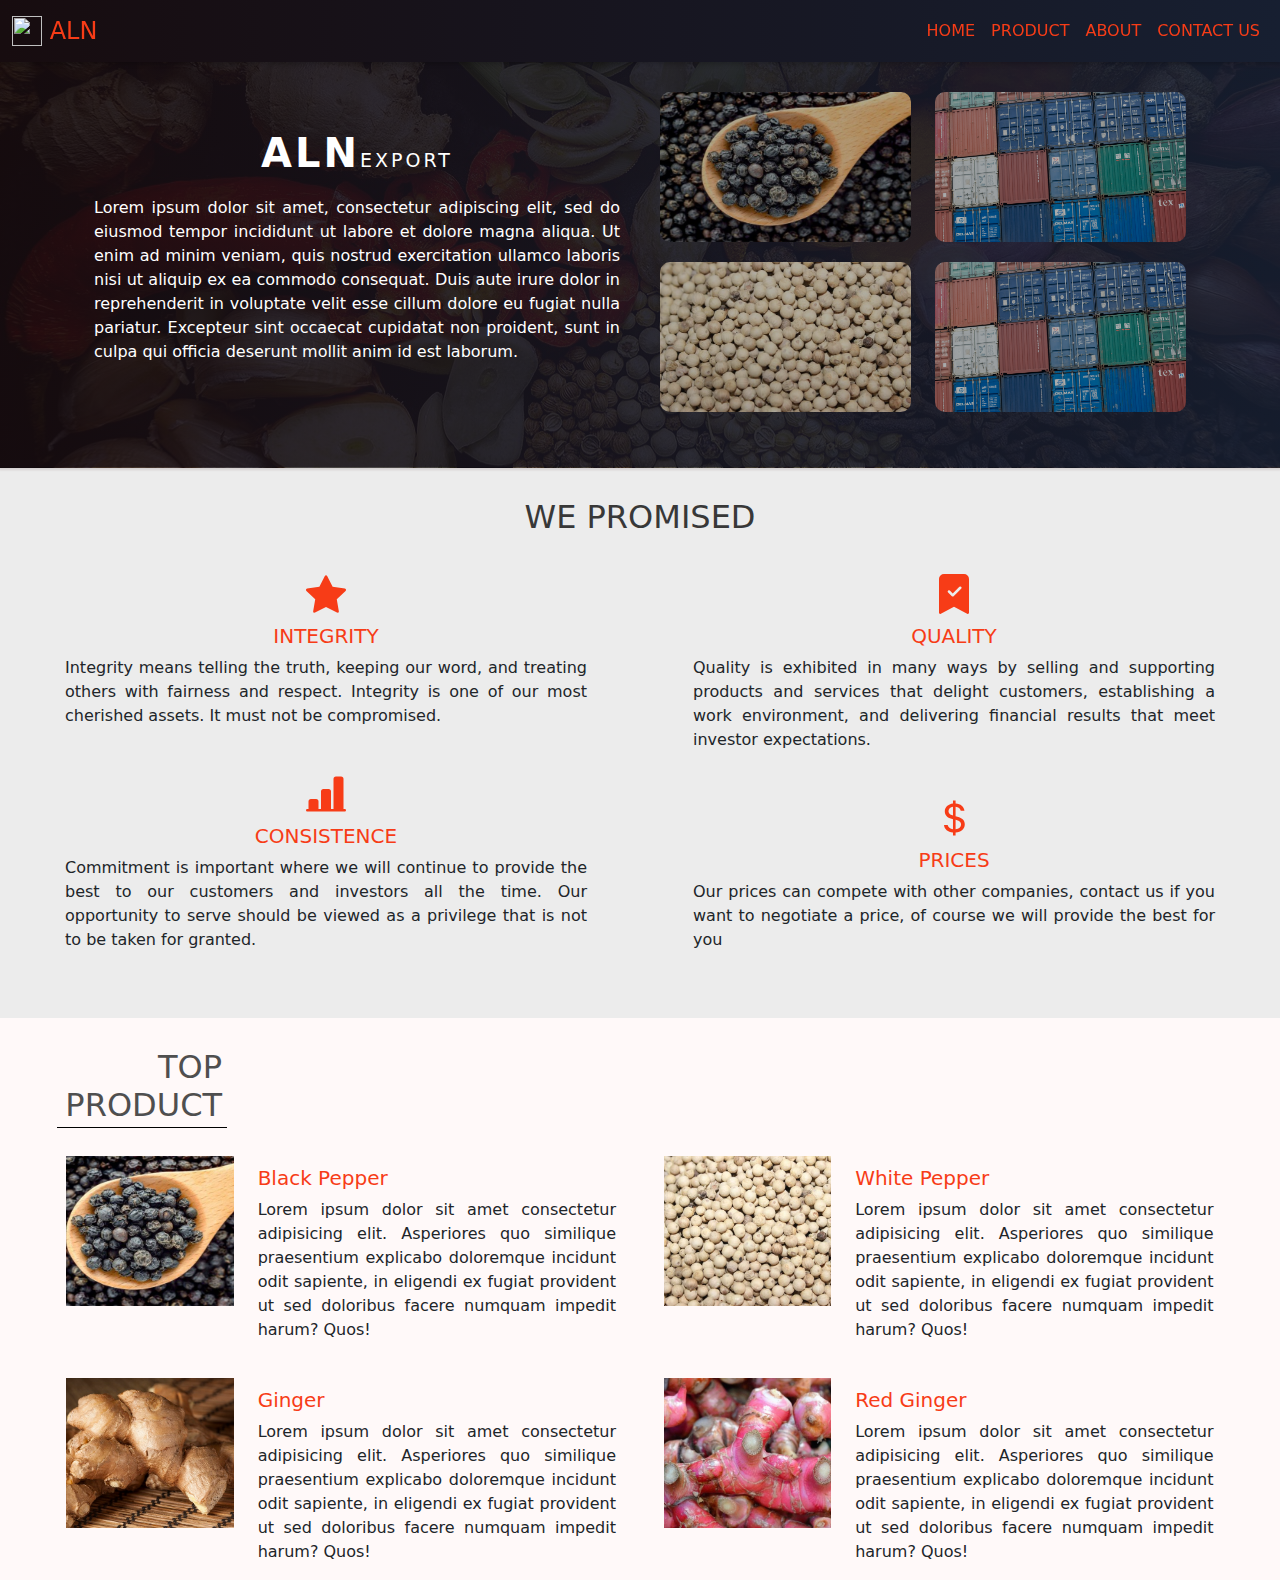
==== pages/contact/index.html @ 8cde6109 "Add files via upload" ====
<!doctype html>
<html lang="en">
  <head>
    <meta charset="utf-8">
    <meta name="viewport" content="width=device-width, initial-scale=1">
    <title>Bootstrap demo</title>
    <link href="../../lib/css/bootstrap.min.css" rel="stylesheet">
    <link rel="stylesheet" href="../../lib/css/custom/style.css">
    <script src="../../lib/js/bootstrap.bundle.min.js"></script>
  </head>
  <body class="bg-global">
    <nav class="navbar navbar-expand-lg fixed-top nav-bg">
        <div class="container-fluid">
        <img src="https://www.transparentpng.com/thumb/google-logo/google-fit-logo-images-free-download-hearted-JqvNhh.png" width="30px" height="30px">
          <a class="navbar-brand nav-icon" href="#">&nbsp;ALN</a>
          <button class="navbar-toggler collapsed d-flex d-lg-none flex-column justify-content-around" type="button" data-bs-toggle="collapse" data-bs-target="#navbarNav" aria-controls="navbarNav" aria-expanded="false" aria-label="Toggle navigation">
            <span class="toggler-icon top-bar"></span>
            <span class="toggler-icon middle-bar"></span>
            <span class="toggler-icon bottom-bar"></span>
          </button>
          <div class="collapse navbar-collapse justify-content-end" id="navbarNav">
            <ul class="navbar-nav">
              <li class="nav-item">
                <a class="nav-link nav-color-text" aria-current="page" href="#">HOME</a>
              </li>
              <li class="nav-item">
                <a class="nav-link nav-color-text" href="#">PRODUCT</a>
              </li>
              <li class="nav-item">
                <a class="nav-link nav-color-text" href="#">ABOUT</a>
              </li>
              <li class="nav-item">
                <a class="nav-link nav-color-text" href="#">CONTACT US</a>
              </li>
            </ul>
          </div>
        </div>
    </nav>
    <div class="content">
        <div class="container first-container-bg textcenter">
            <div class="row g-3 align-items-center row-content">
                <div class="col-md-6">
                    <p class="aln-text-size">ALN<font class="export-text-size">EXPORT</font></p>
                    <div class="horizontal-line"></div>
                    <p class="textjustify margin-text-header">Lorem ipsum dolor sit amet, consectetur adipiscing elit, sed do eiusmod tempor incididunt ut labore et dolore magna aliqua. Ut enim ad minim veniam, quis nostrud exercitation ullamco laboris nisi ut aliquip ex ea commodo consequat. Duis aute irure dolor in reprehenderit in voluptate velit esse cillum dolore eu fugiat nulla pariatur. Excepteur sint occaecat cupidatat non proident, sunt in culpa qui officia deserunt mollit anim id est laborum.</p>
                </div>
                <div class="col-md-6">
                  <div class="container">
                    <div class="row">
                      <div class="col-6">
                        <img class="headerimg border-image" src="../../image/lada-hitam.jpg" alt="">
                        <img class="headerimg border-image" src="../../image/lada-putih.jpg" alt="">
                      </div>
                      <div class="col-6">
                        <img class="headerimg border-image" src="../../image/container.jpg" alt="">
                        <img class="headerimg border-image" src="../../image/container.jpg" alt="">
                      </div>
                    </div>
                  </div>
                  
                </div>      
            </div>
        </div>
    </div>
    <div class="container-fluid px-4 bg-commit bottom-padding-container">
        <div class="row ">
            <div class="col-md-12">
              <div class="container textcenter after-header">
                <div class="row">
                  <h2 class="icon-color-h2">WE PROMISED</h2>
                </div>
              </div>
            </div>
            <div class="col-md-6">
              <div class="container textcenter">
                <div class="row">
                  <div class="card-bg col-md-12">
                    <svg class="card-text-space icon-color" xmlns="http://www.w3.org/2000/svg" width="40" height="40" fill="currentColor" class="bi bi-star-fill" viewBox="0 0 16 16">
                      <path d="M3.612 15.443c-.386.198-.824-.149-.746-.592l.83-4.73L.173 6.765c-.329-.314-.158-.888.283-.95l4.898-.696L7.538.792c.197-.39.73-.39.927 0l2.184 4.327 4.898.696c.441.062.612.636.282.95l-3.522 3.356.83 4.73c.078.443-.36.79-.746.592L8 13.187l-4.389 2.256z"/>
                    </svg>
                    <h5 class="icon-color">INTEGRITY</h5>
                    <p class="textjustify paragraf-text-card">Integrity means telling the truth, keeping our word, and treating others with fairness and respect. Integrity is one of our most cherished assets. It must not be compromised.</p>
                  </div>
                </div>
              </div>
              <div class="container textcenter">
                <div class="row">
                  <div class="card-bg col-md-12">
                    <svg class="card-text-space icon-color" xmlns="http://www.w3.org/2000/svg" width="40" height="40" fill="currentColor" class="bi bi-bar-chart-line-fill" viewBox="0 0 16 16">
                      <path d="M11 2a1 1 0 0 1 1-1h2a1 1 0 0 1 1 1v12h.5a.5.5 0 0 1 0 1H.5a.5.5 0 0 1 0-1H1v-3a1 1 0 0 1 1-1h2a1 1 0 0 1 1 1v3h1V7a1 1 0 0 1 1-1h2a1 1 0 0 1 1 1v7h1V2z"/>
                    </svg>
                    <h5 class="icon-color">CONSISTENCE</h5>
                    <p class="textjustify paragraf-text-card">Commitment is important where we will continue to provide the best to our customers and investors all the time. Our opportunity to serve should be viewed as a privilege that is not to be taken for granted.
                    </p>
                  </div>
                </div>
              </div>
            </div>
            <div class="col-md-6">
              <div class="container textcenter">
                <div class="row">
                  <div class="card-bg col-md-12">
                    <svg class="card-text-space icon-color" xmlns="http://www.w3.org/2000/svg" width="40" height="40" fill="currentColor" class="bi bi-bookmark-check-fill" viewBox="0 0 16 16">
                      <path fill-rule="evenodd" d="M2 15.5V2a2 2 0 0 1 2-2h8a2 2 0 0 1 2 2v13.5a.5.5 0 0 1-.74.439L8 13.069l-5.26 2.87A.5.5 0 0 1 2 15.5zm8.854-9.646a.5.5 0 0 0-.708-.708L7.5 7.793 6.354 6.646a.5.5 0 1 0-.708.708l1.5 1.5a.5.5 0 0 0 .708 0l3-3z"/>
                    </svg>
                    <h5 class="icon-color">QUALITY</h5>
                    <p class="textjustify paragraf-text-card">Quality is exhibited in many ways by selling and supporting products and services that delight customers, establishing a work environment, and delivering financial results that meet investor expectations.</p>
                  </div>
                </div>
              </div>
              <div class="container textcenter">
                <div class="row">
                  <div class="card-bg col-md-12">
                    <svg class="card-text-space icon-color" xmlns="http://www.w3.org/2000/svg" width="40" height="40" fill="currentColor" class="bi bi-currency-dollar" viewBox="0 0 16 16">
                      <path d="M4 10.781c.148 1.667 1.513 2.85 3.591 3.003V15h1.043v-1.216c2.27-.179 3.678-1.438 3.678-3.3 0-1.59-.947-2.51-2.956-3.028l-.722-.187V3.467c1.122.11 1.879.714 2.07 1.616h1.47c-.166-1.6-1.54-2.748-3.54-2.875V1H7.591v1.233c-1.939.23-3.27 1.472-3.27 3.156 0 1.454.966 2.483 2.661 2.917l.61.162v4.031c-1.149-.17-1.94-.8-2.131-1.718H4zm3.391-3.836c-1.043-.263-1.6-.825-1.6-1.616 0-.944.704-1.641 1.8-1.828v3.495l-.2-.05zm1.591 1.872c1.287.323 1.852.859 1.852 1.769 0 1.097-.826 1.828-2.2 1.939V8.73l.348.086z"/>
                    </svg>
                    <h5 class="icon-color">PRICES</h5>
                    <p class="paragraf-text-card textjustify">
                    Our prices can compete with other companies, contact us if you want to negotiate a price, of course we will provide the best for you</p>
                  </div>
                </div>
              </div>
            </div>
        </div>
    </div>
    <div class="container-fluid px-4 after-top">
      <div class="row margin-after bg-global">
        <div class="container">
          <div class="row  d-flex">
            <div class="col-md-2 align-self-left">
              <span>
                <h2 class="margin-after text-title-right title-text">TOP PRODUCT</h2>
              </span>
            </div>
          </div>
        </div>
        <div class="col-md-6 contentmargintop">
          <div class="container">
            <div class="row">
              <div class="col-md-4">
                <img class="top-product-image" src="../../image/lada-hitam.jpg" alt="">
              </div>
              <div class="col-md-8">
                <h5 class="icon-color text-margin-top">Black Pepper</h5>
                <p class="textjustify">Lorem ipsum dolor sit amet consectetur adipisicing elit. Asperiores quo similique praesentium explicabo doloremque incidunt odit sapiente, in eligendi ex fugiat provident ut sed doloribus facere numquam impedit harum? Quos!</p>
              </div>
            </div>
          </div>
        </div>
        <div class="col-md-6 contentmargintop">
          <div class="container">
            <div class="row">
              <div class="col-md-4">
                <img class="top-product-image" src="../../image/lada-putih.jpg" alt="">
              </div>
              <div class="col-md-8">
                <h5 class="icon-color text-margin-top">White Pepper</h5>
                <p class="textjustify">Lorem ipsum dolor sit amet consectetur adipisicing elit. Asperiores quo similique praesentium explicabo doloremque incidunt odit sapiente, in eligendi ex fugiat provident ut sed doloribus facere numquam impedit harum? Quos!</p>
              </div>
            </div>
          </div>
        </div>
        <div class="col-md-6 contentmargintop">
          <div class="container">
            <div class="row">
              <div class="col-md-4">
                <img class="top-product-image" src="../../image/jahe.jpg" alt="">
              </div>
              <div class="col-md-8">
                <h5 class="icon-color text-margin-top">Ginger</h5>
                <p class="textjustify">Lorem ipsum dolor sit amet consectetur adipisicing elit. Asperiores quo similique praesentium explicabo doloremque incidunt odit sapiente, in eligendi ex fugiat provident ut sed doloribus facere numquam impedit harum? Quos!</p>
              </div>
            </div>
          </div>
        </div>
        <div class="col-md-6 contentmargintop">
          <div class="container">
            <div class="row">
              <div class="col-md-4">
                <img class="top-product-image" src="../../image/jahe_merah.jpg" alt="">
              </div>
              <div class="col-md-8">
                <h5 class="icon-color text-margin-top">Red Ginger</h5>
                <p class="textjustify">Lorem ipsum dolor sit amet consectetur adipisicing elit. Asperiores quo similique praesentium explicabo doloremque incidunt odit sapiente, in eligendi ex fugiat provident ut sed doloribus facere numquam impedit harum? Quos!</p>
              </div>
            </div>
          </div>
        </div>
      </div>
    </div>
  </body>
</html>
---- lib/css/custom/style.css ----
* { padding: 0; margin: 0;}
html, body {
    min-height: 100%!important;
    height: 100%;
}

.nav-bg{
    background: linear-gradient(to left, rgba(23, 31, 49, 1), rgba(23, 12, 15, 1));
    box-shadow: 0px 1px 5px 1px rgba(0, 0, 0, 0.226);
    -webkit-box-shadow: 0px 1px 5px 1px rgba(0,0,0,0.226);
    -moz-box-shadow: 0px 1px 5px 1px rgba(0,0,0,0.226);
}
.nav-color-text{
    color: #f73c17!important;
    
    text-decoration: none;
    padding-left: 10px;
    padding-right: 10px;
    font-weight: 500;
}
.nav-color-text:hover{
    color: #f73c17!important;
    text-decoration: none;
}
.nav-color-text:visited{
    color: #f73c17;
    text-decoration: none;
}
.nav-color-text:active{
    color: #FFDC76!important;
    text-decoration: none;
}

.nav-icon{
    right: 0;
    color: #f73c17;
    font-weight: 500;
    font-size: 24px;
}



/*Toggler*/

.navbar-toggler{
    width: 15px;
    height: 15px;
    position: relative;
    transition: .5s ease-in-out;
    left: -10px;
}

.navbar-toggler, .navbar-toggler:focus, .navbar-toggler:active, .navbar-toggler-icon:focus{
    outline: none;
    box-shadow: none;
    border: 0;
}

.navbar-toggler span {
    margin: 0;
    padding: 0;
}

.toggler-icon {
    display: block;
    position: absolute;
    height: 2px;
    width: 100%;
    background-image: linear-gradient(to top, #505285 0%, #585e92 12%, #65689f 25%, #7474b0 37%, #7e7ebb 50%, #8389c7 62%, #9795d4 75%, #a2a1dc 87%, #b5aee4 100%);    opacity: 1;
    left: 0;
    transform: rotate(0deg);
    transition: .25s ease-in-out;
}

.middle-bar {
    margin-top: 0px;
}

/*nav click*/

.navbar-toggler .top-bar{
    margin-top: 0px;
    transform: rotate(135deg);
}
.navbar-toggler .middle-bar{
    opacity: 0;
    filter: alpha(opacity=0);
}

.navbar-toggler .bottom-bar{
    margin-top: 0px;
    transform: rotate(-135deg);
}

/*navbar collapse*/

.navbar-toggler.collapsed .top-bar{
    margin-top: -15px;
    transform: rotate(0deg);
}

.navbar-toggler.navbar-toggler.collapsed .middle-bar{
    opacity: 1;
    filter: alpha(opacity=100);
}

.navbar-toggler.collapsed .bottom-bar {
    margin-top: 15px;
    transform: rotate(0deg);
}
/*end toggler*/


.bg-global{
    background-color: #FFF9F9;
}
.textjustify{
    text-align: justify;
}
.textcenter{
    text-align: center;
}
.text-title-right{
    text-align: right;
    padding-right: 5px;
    padding-bottom: 20px;
}
.content{
    background-image:
    linear-gradient(to left, rgba(23, 31, 49, 0.9), rgba(23, 12, 15, 0.9)), 
    url('../../../image/header_background.jpg');
    background-repeat:no-repeat;
    background-size:cover;
    background-position:center;
    width: 100%;
    box-shadow: 0px 1px 2px 1px #4a2c2c23;
    -webkit-box-shadow: 0px 1px 2px 1px #4a2c2c23;
    -moz-box-shadow: 0px 1px 2px 1px #4a2c2c23;
    display: inline-block;
}
.row-content{
    margin-top: 5%;
    margin-bottom: 5%;
    color:#fff;
    font-weight:500;
}
.headerimg{
    width: 75%;
    height: auto;
    margin-top: 20px;
}
.margin-text-header{
    margin-left: 12px;
    margin-right: 12px;
}
.export-text-size{
    font-size: 19px;
    font-weight:500!important;
}
.aln-text-size{
    font-size: 40px;
    font-weight: bold;
    letter-spacing: 3px;
    text-align: center;
    margin-top: 20px;
    color: #fff;
}
.horizontal-line{
    height: 2px;
    background: rgba(118, 79, 81, 0.281)
    opacity: 1;
    margin-top: -15px;
    margin-bottom: 10px;
}
.border-image{
    width: 100%;
    height: 150px;
    object-fit: cover;
    border-radius: 10px;
    filter: brightness(70%);
}

h1, h2, h3, h4, h5, h6{
    color: #4f4f4f;
}

.bg-commit{
    background-color: #ececec;
}
.card-bg{
    margin-top: 15px;
    background: 
    /*linear-gradient(to left, rgba(230, 233, 240, 1), rgba(238, 241, 245, 1));
    box-shadow: 0px 1px 2px 1px rgba(0, 0, 0, 0.151);
    border-radius: 10px; */
    color:#4f4f4f;

}

.card-text-space{
    color: #4f4f4f;
    margin-top: 15px;
    margin-bottom: 10px;
}

.paragraf-text-card{
    margin-left: 5%;
    margin-right: 5%;
}

.icon-color-h2{
    color: #383838;
}
.icon-color{
    color: #f73c17;
}

.after-header{
    margin-top: 30px;
}
.after-top{
    margin-top: 30px;
}
.title-text{
    border-bottom:1px solid black;
    padding-bottom:2px;
    text-align: ;
    /* text-decoration: underline;
    text-decoration-color: #f73c17; */
}
.top-product-image{
    width: 100%;
    height: 150px;
    object-fit: cover;
}
.bottom-padding-container{
    padding-bottom: 50px;
}
.margin-after{
    margin-left: 1.5%;
    margin-right: 1.5%;
}
.text-margin-top{
    margin-top: 10px;
}
.contentmargintop{
    margin-top: 20px;
}
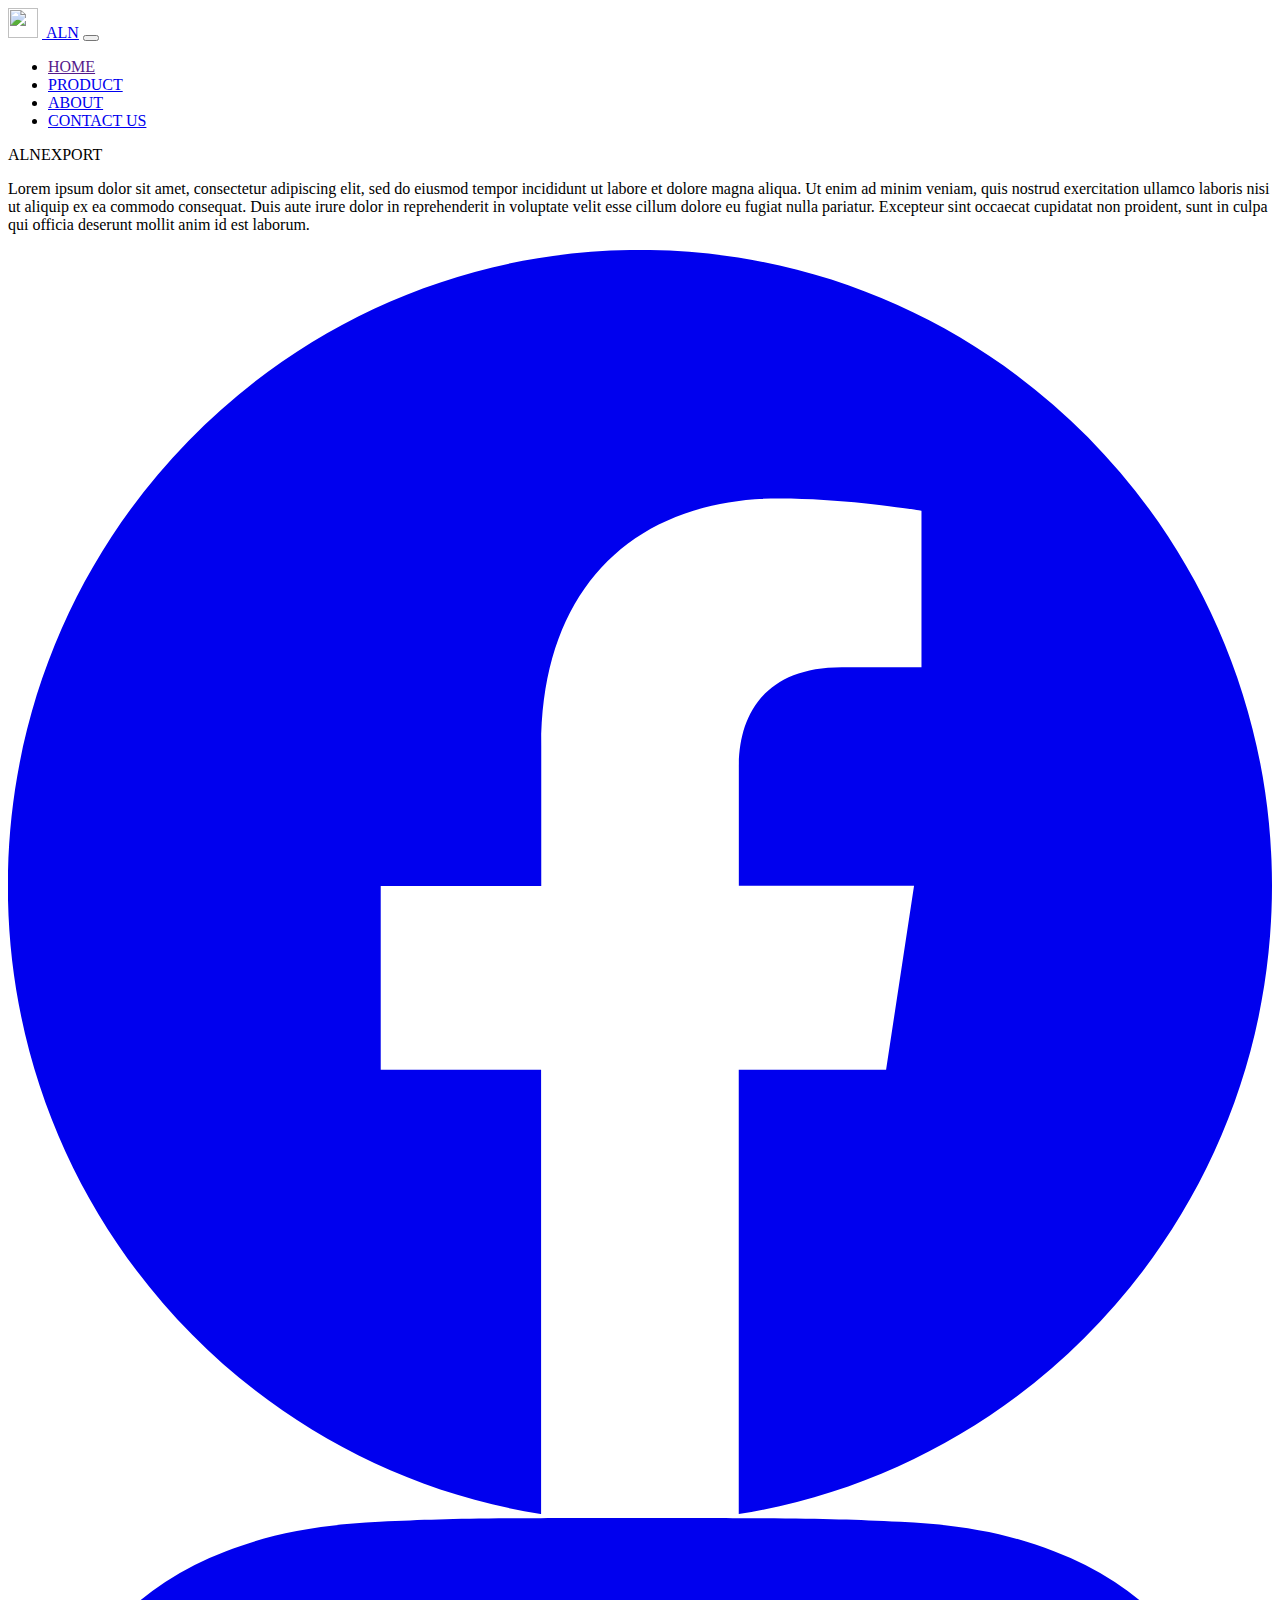
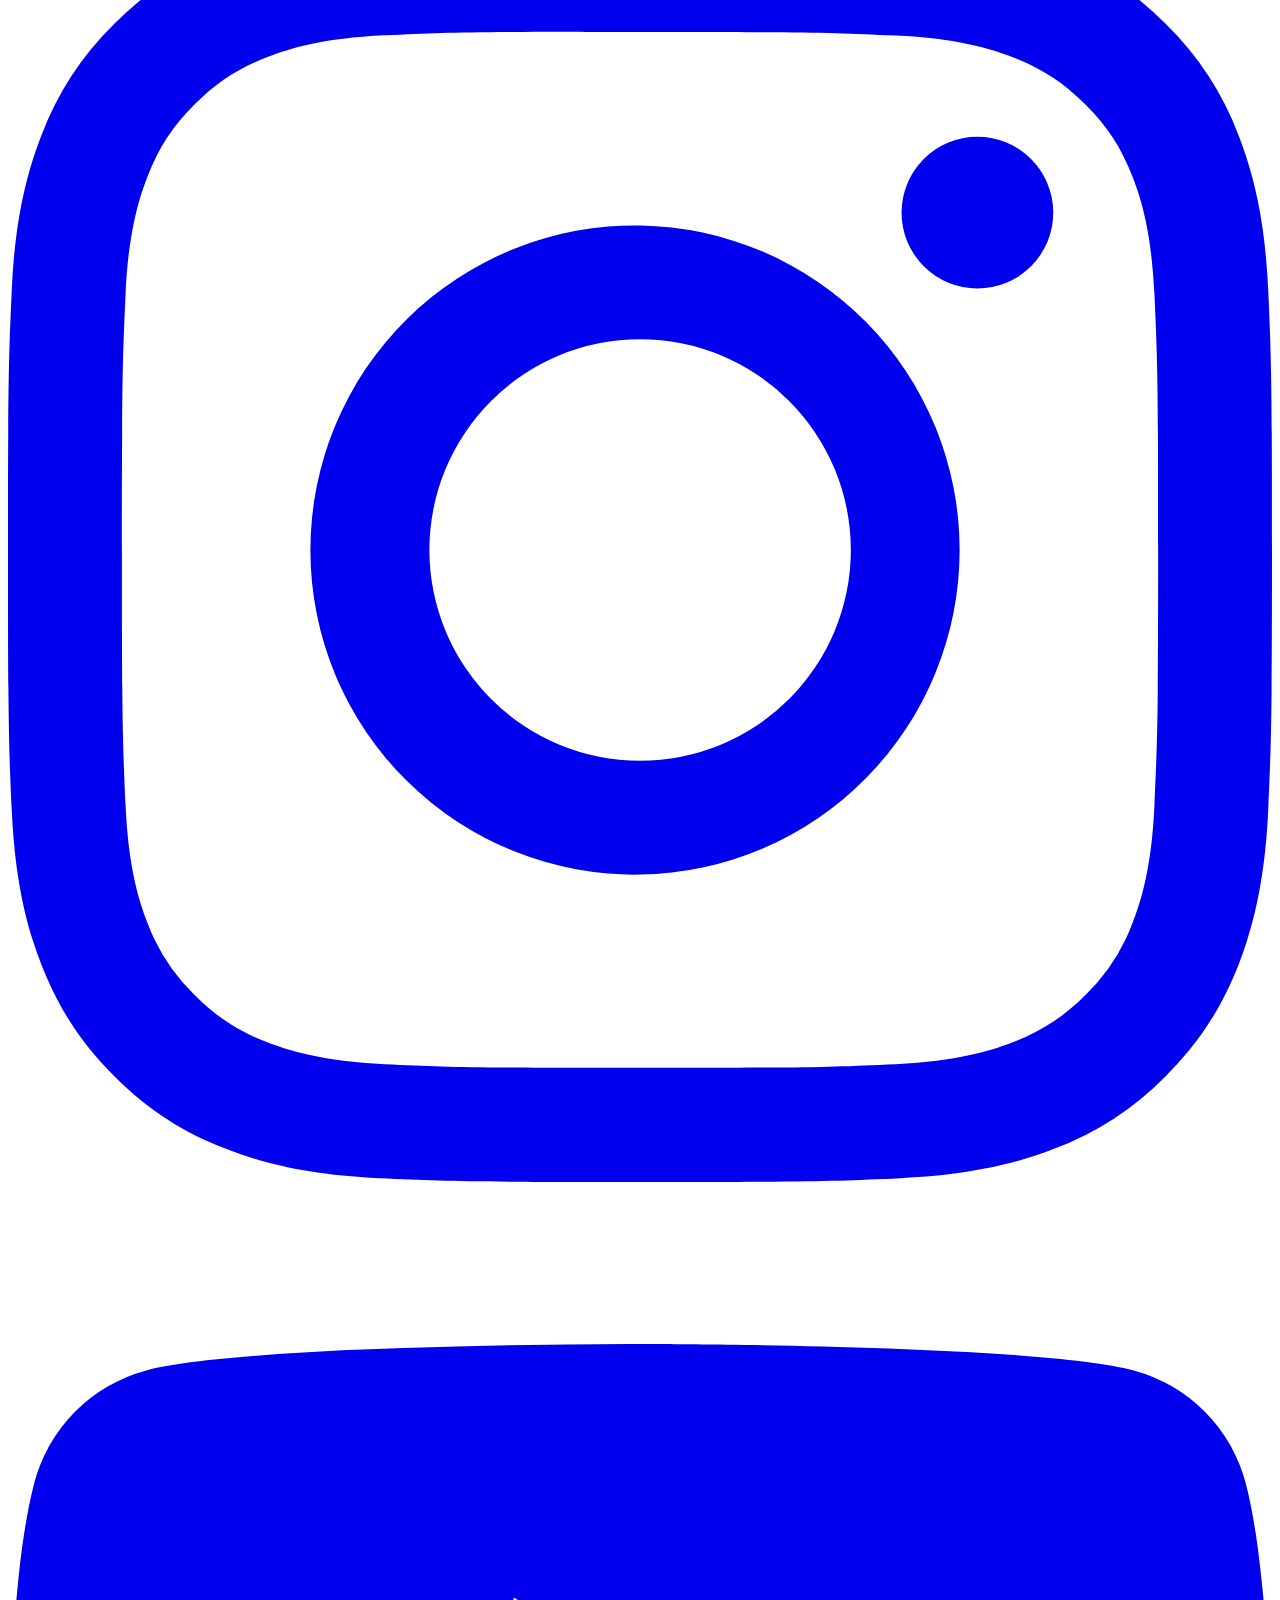
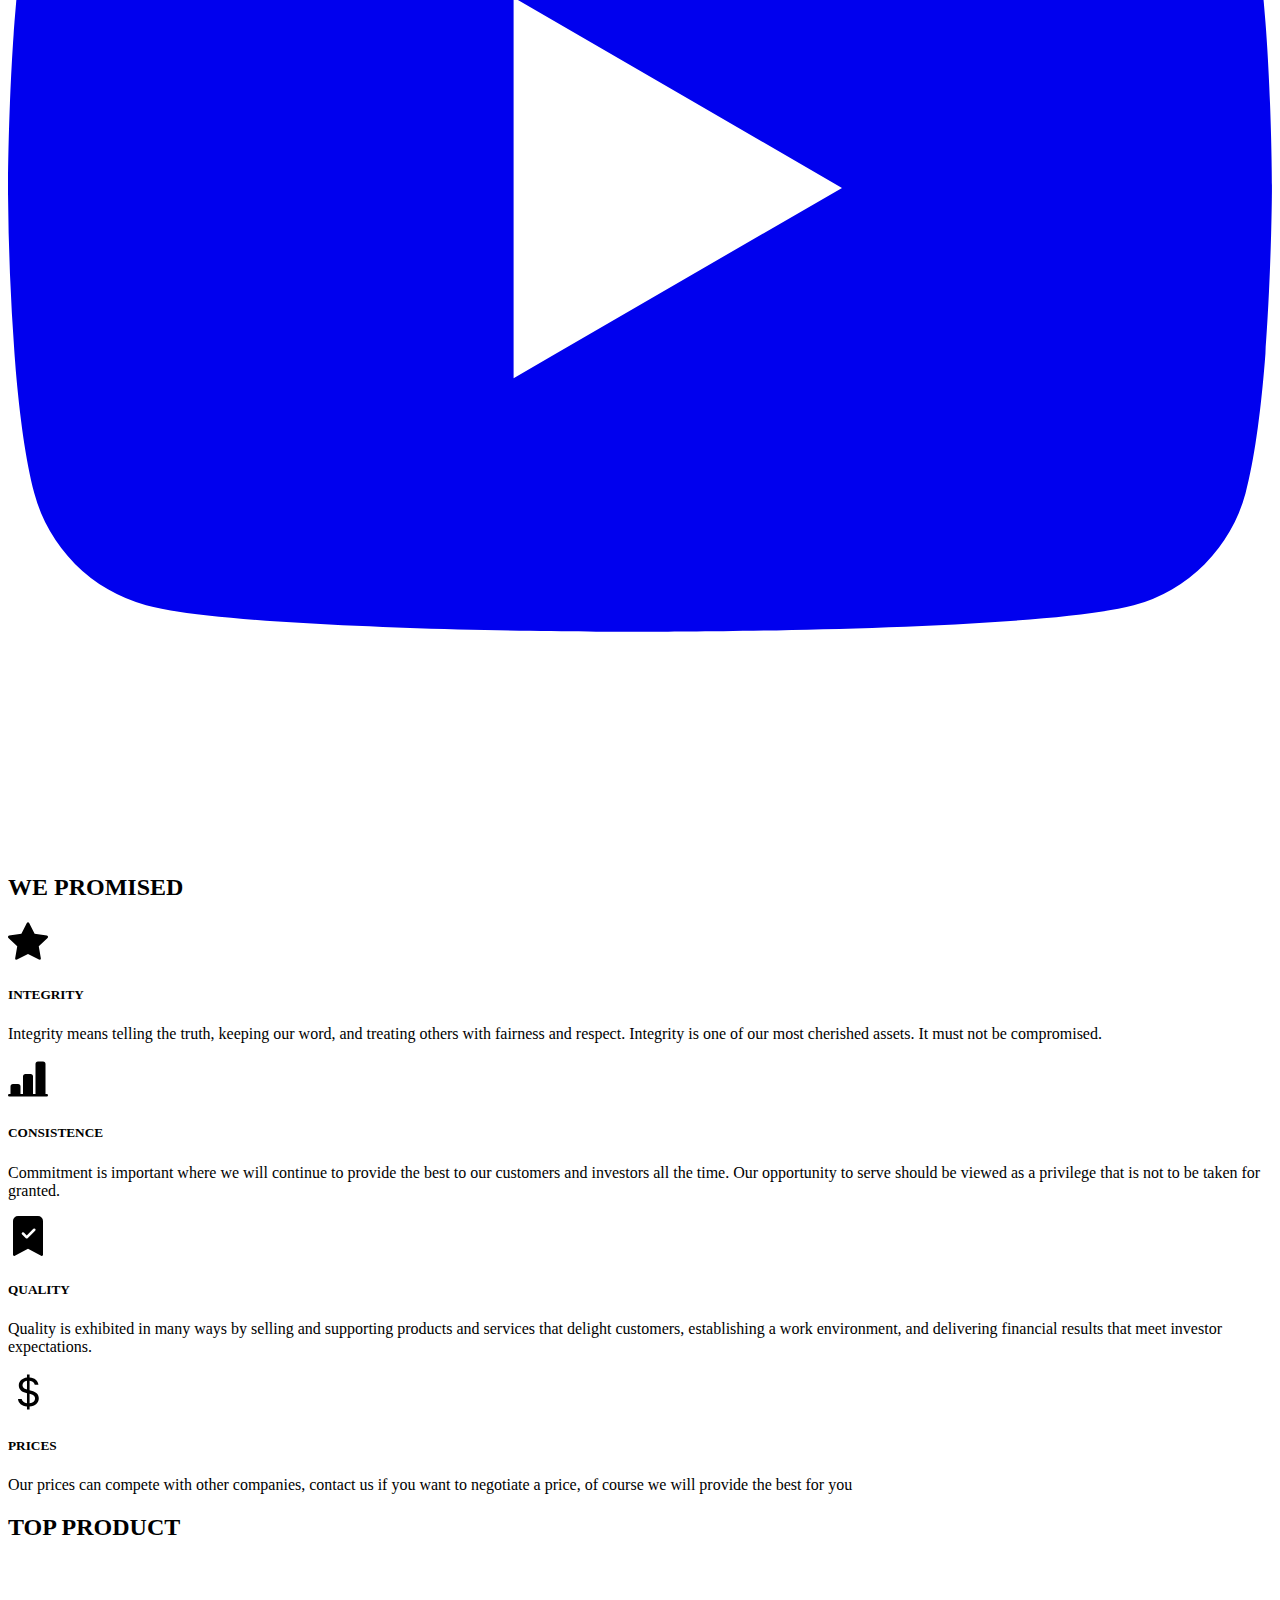
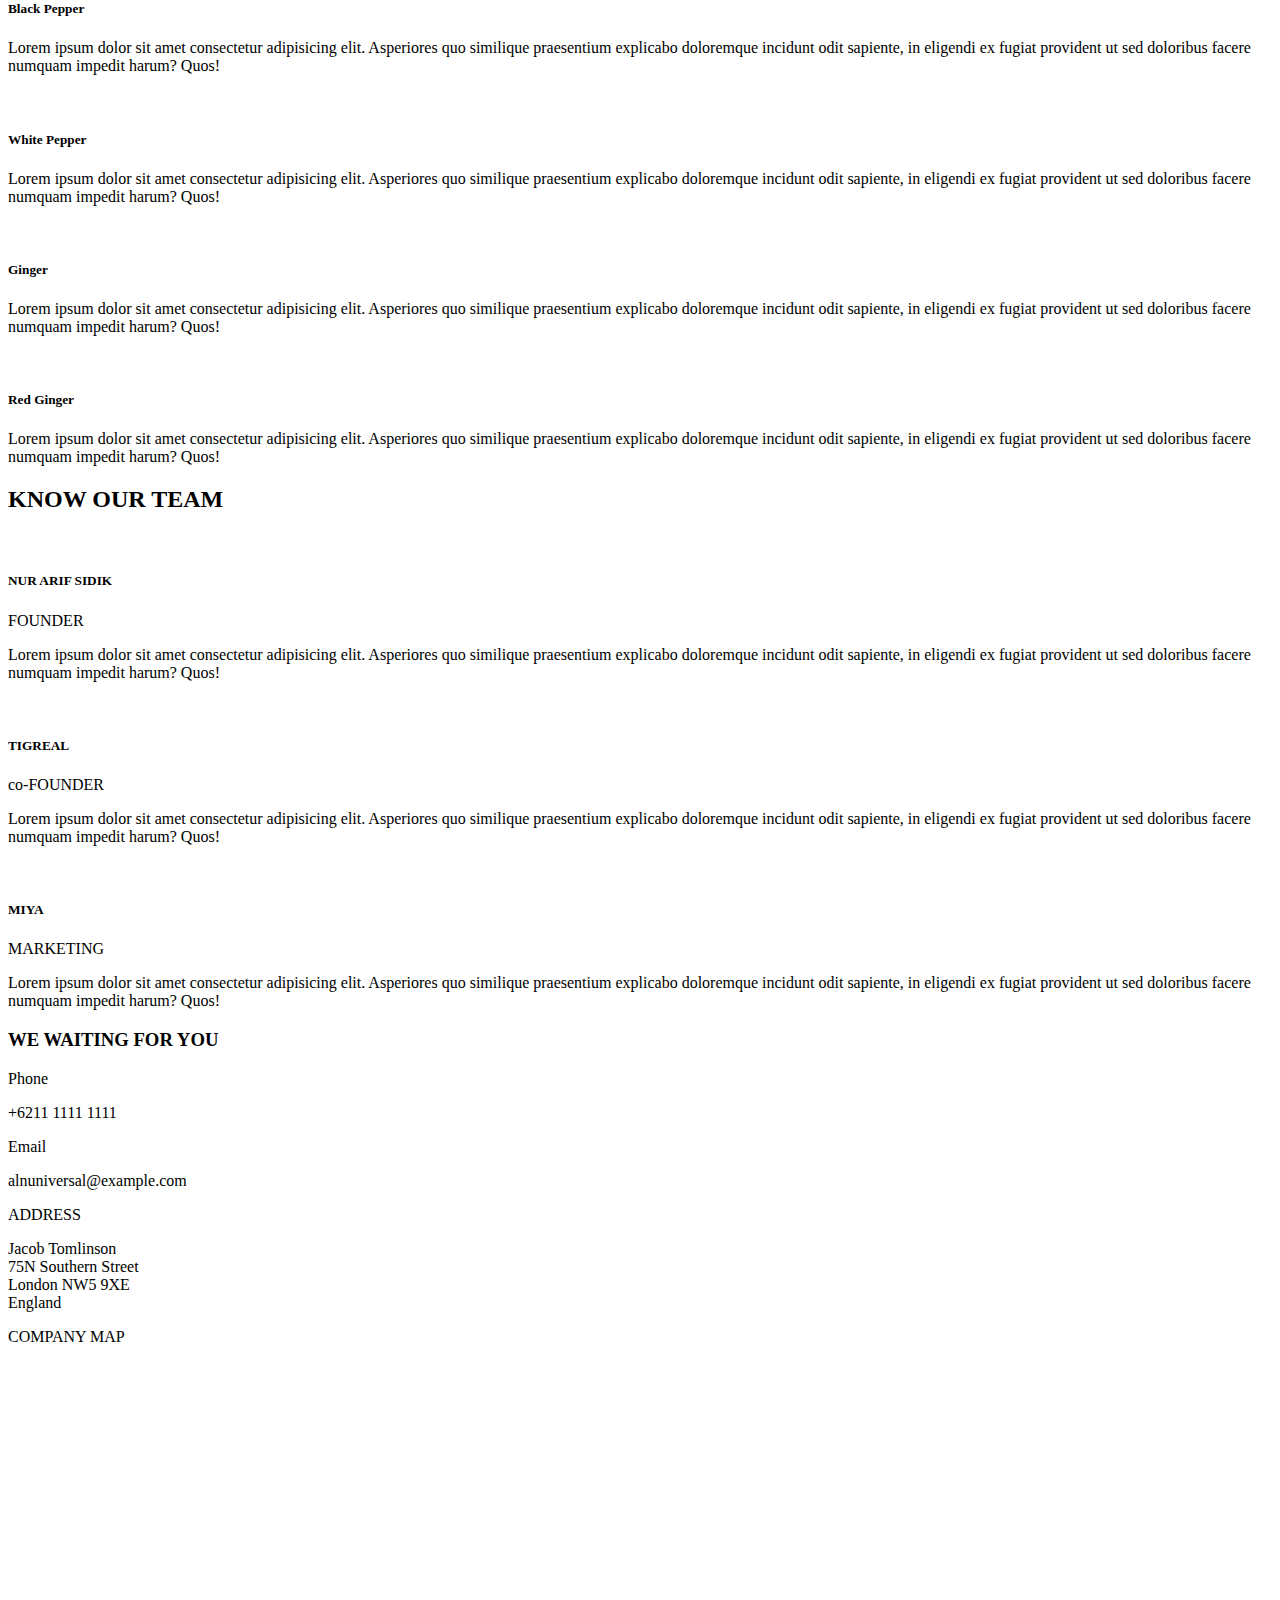
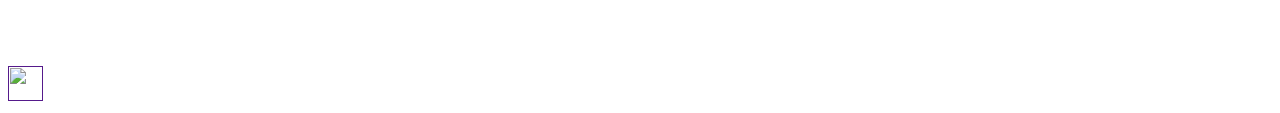
==== commit 986b09d1: "Add files via upload" ====
--- a/pages/contact/index.html
+++ b/pages/contact/index.html
@@ -3,12 +3,13 @@
   <head>
     <meta charset="utf-8">
     <meta name="viewport" content="width=device-width, initial-scale=1">
-    <title>Bootstrap demo</title>
-    <link href="../../lib/css/bootstrap.min.css" rel="stylesheet">
-    <link rel="stylesheet" href="../../lib/css/custom/style.css">
-    <script src="../../lib/js/bootstrap.bundle.min.js"></script>
+    <title>ALN Demo</title>
+    <link href="lib/css/bootstrap.min.css" rel="stylesheet">
+    <link rel="stylesheet" href="lib/css/custom/style.css">
+    <script src="lib/js/bootstrap.bundle.min.js"></script>
   </head>
   <body class="bg-global">
+    <!--navbar-->
     <nav class="navbar navbar-expand-lg fixed-top nav-bg">
         <div class="container-fluid">
         <img src="https://www.transparentpng.com/thumb/google-logo/google-fit-logo-images-free-download-hearted-JqvNhh.png" width="30px" height="30px">
@@ -21,53 +22,78 @@
           <div class="collapse navbar-collapse justify-content-end" id="navbarNav">
             <ul class="navbar-nav">
               <li class="nav-item">
-                <a class="nav-link nav-color-text" aria-current="page" href="#">HOME</a>
+                <a class="nav-link nav-color-text" href="">HOME</a>
               </li>
               <li class="nav-item">
-                <a class="nav-link nav-color-text" href="#">PRODUCT</a>
+                <a class="nav-link nav-color-text" href="pages/product/">PRODUCT</a>
               </li>
               <li class="nav-item">
-                <a class="nav-link nav-color-text" href="#">ABOUT</a>
+                <a class="nav-link nav-color-text" href="pages/about/">ABOUT</a>
               </li>
               <li class="nav-item">
-                <a class="nav-link nav-color-text" href="#">CONTACT US</a>
+                <a class="nav-link nav-color-text" href="pages/contact/">CONTACT US</a>
               </li>
             </ul>
           </div>
         </div>
     </nav>
-    <div class="content">
-        <div class="container first-container-bg textcenter">
-            <div class="row g-3 align-items-center row-content">
-                <div class="col-md-6">
-                    <p class="aln-text-size">ALN<font class="export-text-size">EXPORT</font></p>
-                    <div class="horizontal-line"></div>
-                    <p class="textjustify margin-text-header">Lorem ipsum dolor sit amet, consectetur adipiscing elit, sed do eiusmod tempor incididunt ut labore et dolore magna aliqua. Ut enim ad minim veniam, quis nostrud exercitation ullamco laboris nisi ut aliquip ex ea commodo consequat. Duis aute irure dolor in reprehenderit in voluptate velit esse cillum dolore eu fugiat nulla pariatur. Excepteur sint occaecat cupidatat non proident, sunt in culpa qui officia deserunt mollit anim id est laborum.</p>
-                </div>
-                <div class="col-md-6">
-                  <div class="container">
-                    <div class="row">
-                      <div class="col-6">
-                        <img class="headerimg border-image" src="../../image/lada-hitam.jpg" alt="">
-                        <img class="headerimg border-image" src="../../image/lada-putih.jpg" alt="">
-                      </div>
-                      <div class="col-6">
-                        <img class="headerimg border-image" src="../../image/container.jpg" alt="">
-                        <img class="headerimg border-image" src="../../image/container.jpg" alt="">
+    <!--header-->
+    <div class="content container-fluid h-100">
+        <div class="row h-100 row-content">
+          <div class="d-flex flex-column justify-content-center">
+            <div class="col-md-12">
+              <div class="container">
+                <div class="row">
+                  <div class="col-md-12">
+                    <p class=" aln-text-size">ALN<font class="export-text-size">EXPORT</font></p>
+                    <p class="textjustify margin-text-header">Lorem ipsum dolor sit amet, consectetur adipiscing elit, sed do eiusmod tempor incididunt ut labore et dolore magna aliqua. Ut enim ad minim veniam, quis nostrud exercitation ullamco laboris nisi ut aliquip ex ea commodo consequat. Duis aute irure dolor in reprehenderit in voluptate velit esse cillum dolore eu fugiat nulla pariatur. Excepteur sint occaecat cupidatat non proident, sunt in culpa qui officia deserunt mollit anim id est laborum.</p>      
+                    <div class="container">
+                      <div class="row justify-content-center">
+                        <div class="col-2">
+                          <div class="icon-size-header">
+                            <a class="icon-size-header" href="http://facebook.com">
+                              <svg xmlns="http://www.w3.org/2000/svg" fill="currentColor" class="bi bi-facebook" viewBox="0 0 16 16">
+                                <path d="M16 8.049c0-4.446-3.582-8.05-8-8.05C3.58 0-.002 3.603-.002 8.05c0 4.017 2.926 7.347 6.75 7.951v-5.625h-2.03V8.05H6.75V6.275c0-2.017 1.195-3.131 3.022-3.131.876 0 1.791.157 1.791.157v1.98h-1.009c-.993 0-1.303.621-1.303 1.258v1.51h2.218l-.354 2.326H9.25V16c3.824-.604 6.75-3.934 6.75-7.951z"/>
+                              </svg>
+                            </a>
+                          </div>
+                        </div>
+                        <div class="col-2">
+                          <div class="icon-size-header">
+                            <a class="icon-size-header" href="http://instagram.com">
+                              <svg xmlns="http://www.w3.org/2000/svg" fill="currentColor" class="bi bi-instagram" viewBox="0 0 16 16">
+                                <path d="M8 0C5.829 0 5.556.01 4.703.048 3.85.088 3.269.222 2.76.42a3.917 3.917 0 0 0-1.417.923A3.927 3.927 0 0 0 .42 2.76C.222 3.268.087 3.85.048 4.7.01 5.555 0 5.827 0 8.001c0 2.172.01 2.444.048 3.297.04.852.174 1.433.372 1.942.205.526.478.972.923 1.417.444.445.89.719 1.416.923.51.198 1.09.333 1.942.372C5.555 15.99 5.827 16 8 16s2.444-.01 3.298-.048c.851-.04 1.434-.174 1.943-.372a3.916 3.916 0 0 0 1.416-.923c.445-.445.718-.891.923-1.417.197-.509.332-1.09.372-1.942C15.99 10.445 16 10.173 16 8s-.01-2.445-.048-3.299c-.04-.851-.175-1.433-.372-1.941a3.926 3.926 0 0 0-.923-1.417A3.911 3.911 0 0 0 13.24.42c-.51-.198-1.092-.333-1.943-.372C10.443.01 10.172 0 7.998 0h.003zm-.717 1.442h.718c2.136 0 2.389.007 3.232.046.78.035 1.204.166 1.486.275.373.145.64.319.92.599.28.28.453.546.598.92.11.281.24.705.275 1.485.039.843.047 1.096.047 3.231s-.008 2.389-.047 3.232c-.035.78-.166 1.203-.275 1.485a2.47 2.47 0 0 1-.599.919c-.28.28-.546.453-.92.598-.28.11-.704.24-1.485.276-.843.038-1.096.047-3.232.047s-2.39-.009-3.233-.047c-.78-.036-1.203-.166-1.485-.276a2.478 2.478 0 0 1-.92-.598 2.48 2.48 0 0 1-.6-.92c-.109-.281-.24-.705-.275-1.485-.038-.843-.046-1.096-.046-3.233 0-2.136.008-2.388.046-3.231.036-.78.166-1.204.276-1.486.145-.373.319-.64.599-.92.28-.28.546-.453.92-.598.282-.11.705-.24 1.485-.276.738-.034 1.024-.044 2.515-.045v.002zm4.988 1.328a.96.96 0 1 0 0 1.92.96.96 0 0 0 0-1.92zm-4.27 1.122a4.109 4.109 0 1 0 0 8.217 4.109 4.109 0 0 0 0-8.217zm0 1.441a2.667 2.667 0 1 1 0 5.334 2.667 2.667 0 0 1 0-5.334z"/>
+                              </svg>
+                            </a>
+                          </div>
+                        </div>
+                        <div class="col-2">
+                          <div class="icon-size-header">
+                            <a class="icon-size-header" href="http://youtube.com">
+                              <svg xmlns="http://www.w3.org/2000/svg" fill="currentColor" class="bi bi-youtube" viewBox="0 0 16 16">
+                                <path d="M8.051 1.999h.089c.822.003 4.987.033 6.11.335a2.01 2.01 0 0 1 1.415 1.42c.101.38.172.883.22 1.402l.01.104.022.26.008.104c.065.914.073 1.77.074 1.957v.075c-.001.194-.01 1.108-.082 2.06l-.008.105-.009.104c-.05.572-.124 1.14-.235 1.558a2.007 2.007 0 0 1-1.415 1.42c-1.16.312-5.569.334-6.18.335h-.142c-.309 0-1.587-.006-2.927-.052l-.17-.006-.087-.004-.171-.007-.171-.007c-1.11-.049-2.167-.128-2.654-.26a2.007 2.007 0 0 1-1.415-1.419c-.111-.417-.185-.986-.235-1.558L.09 9.82l-.008-.104A31.4 31.4 0 0 1 0 7.68v-.123c.002-.215.01-.958.064-1.778l.007-.103.003-.052.008-.104.022-.26.01-.104c.048-.519.119-1.023.22-1.402a2.007 2.007 0 0 1 1.415-1.42c.487-.13 1.544-.21 2.654-.26l.17-.007.172-.006.086-.003.171-.007A99.788 99.788 0 0 1 7.858 2h.193zM6.4 5.209v4.818l4.157-2.408L6.4 5.209z"/>
+                              </svg> 
+                            </a>
+                          </div>
+                        </div>
                       </div>
                     </div>
-                  </div>
-                  
-                </div>      
-            </div>
-        </div>
-    </div>
+                  </div>          
+                  </div>
+                </div>
+              </div>
+            </div>
+        </div>
+    </div>
+    <!--Company Commitment-->
     <div class="container-fluid px-4 bg-commit bottom-padding-container">
         <div class="row ">
             <div class="col-md-12">
               <div class="container textcenter after-header">
                 <div class="row">
-                  <h2 class="icon-color-h2">WE PROMISED</h2>
+                  <div class="p-5">
+                    <h2 class="icon-color-h2">WE PROMISED</h2>
+                  </div>
                 </div>
               </div>
             </div>
@@ -123,14 +149,13 @@
             </div>
         </div>
     </div>
+    <!--Product-->
     <div class="container-fluid px-4 after-top">
-      <div class="row margin-after bg-global">
+      <div class="row margin-after">
         <div class="container">
-          <div class="row  d-flex">
-            <div class="col-md-2 align-self-left">
-              <span>
+          <div class="d-flex flex-row-reverse">
+            <div>
                 <h2 class="margin-after text-title-right title-text">TOP PRODUCT</h2>
-              </span>
             </div>
           </div>
         </div>
@@ -138,7 +163,7 @@
           <div class="container">
             <div class="row">
               <div class="col-md-4">
-                <img class="top-product-image" src="../../image/lada-hitam.jpg" alt="">
+                <img class="top-product-image" src="image/lada-hitam.jpg" alt="">
               </div>
               <div class="col-md-8">
                 <h5 class="icon-color text-margin-top">Black Pepper</h5>
@@ -151,7 +176,7 @@
           <div class="container">
             <div class="row">
               <div class="col-md-4">
-                <img class="top-product-image" src="../../image/lada-putih.jpg" alt="">
+                <img class="top-product-image" src="image/lada-putih.jpg" alt="">
               </div>
               <div class="col-md-8">
                 <h5 class="icon-color text-margin-top">White Pepper</h5>
@@ -164,7 +189,7 @@
           <div class="container">
             <div class="row">
               <div class="col-md-4">
-                <img class="top-product-image" src="../../image/jahe.jpg" alt="">
+                <img class="top-product-image" src="image/jahe.jpg" alt="">
               </div>
               <div class="col-md-8">
                 <h5 class="icon-color text-margin-top">Ginger</h5>
@@ -177,7 +202,7 @@
           <div class="container">
             <div class="row">
               <div class="col-md-4">
-                <img class="top-product-image" src="../../image/jahe_merah.jpg" alt="">
+                <img class="top-product-image" src="image/jahe_merah.jpg" alt="">
               </div>
               <div class="col-md-8">
                 <h5 class="icon-color text-margin-top">Red Ginger</h5>
@@ -188,5 +213,95 @@
         </div>
       </div>
     </div>
+    <!--TEAM-->
+    <div class="container-fluid px-4 after-top bottom-padding-container bg-commit">
+      <div class="row margin-after-2">
+        <div class="container">
+          <div class="d-flex flex-row">
+            <div>
+                <h2 class="margin-after text-title-left title-text">KNOW OUR TEAM</h2>
+            </div>
+          </div>
+        </div>
+        <div class="col-md-4 contentmargintop">
+          <div class="container">
+            <div class="row">
+              <div class="col-md-12 d-flex justify-content-center">
+                <img class="circle-border top-product-image" src="image/nur-arif.jpg" alt="">
+              </div>
+                <h5 class="textcenter icon-color text-margin-top font-weight-bold">NUR ARIF SIDIK</h5>
+                <p class="textcenter bold-text sub-text">FOUNDER</p>
+                <p class="textjustify">Lorem ipsum dolor sit amet consectetur adipisicing elit. Asperiores quo similique praesentium explicabo doloremque incidunt odit sapiente, in eligendi ex fugiat provident ut sed doloribus facere numquam impedit harum? Quos!</p>
+            </div>
+          </div>
+        </div>
+        <div class="col-md-4 contentmargintop">
+          <div class="container">
+            <div class="row">
+              <div class="col-md-12 d-flex justify-content-center">
+                <img class="circle-border top-product-image" src="image/nur-arif.jpg" alt="">
+              </div>
+                <h5 class="textcenter icon-color text-margin-top">TIGREAL</h5>
+                <p class="textcenter bold-text sub-text">co-FOUNDER</p>
+                <p class="textjustify">Lorem ipsum dolor sit amet consectetur adipisicing elit. Asperiores quo similique praesentium explicabo doloremque incidunt odit sapiente, in eligendi ex fugiat provident ut sed doloribus facere numquam impedit harum? Quos!</p>
+            </div>
+          </div>
+        </div>
+        <div class="col-md-4 contentmargintop">
+          <div class="container">
+            <div class="row">
+              <div class="col-md-12 d-flex justify-content-center">
+                <img class="circle-border top-product-image" src="image/nur-arif.jpg" alt="">
+              </div>
+                <h5 class="textcenter icon-color text-margin-top">MIYA</h5>
+                <p class="textcenter bold-text sub-text">MARKETING</p>
+                <p class="textjustify">Lorem ipsum dolor sit amet consectetur adipisicing elit. Asperiores quo similique praesentium explicabo doloremque incidunt odit sapiente, in eligendi ex fugiat provident ut sed doloribus facere numquam impedit harum? Quos!</p>
+            </div>
+          </div>
+        </div>
+      </div>
+    </div>
+    <!--FOOTER-->
+    <div class="container-fluid px-4 foot-er">
+      <div class="row margin-after-2 justify-content-center">
+        <div class="container">
+          <div class="d-flex flex-row justify-content-center">
+            <div>
+                <h3 class="margin-after text-title-center title-text foot-er-text-color-wht">WE WAITING FOR YOU</h3>
+            </div>
+          </div>
+        </div>
+        <div class="container foot-margin">
+          <div class="row d-flex justify-content-center foot-text-margin">
+            <div class="col-md-4 space-bottom">
+              <div class="textleft">
+                <div class="bold-text footerlink footer-text-title">Phone</div>
+                <p class="bold-text foot-er-text-color-wht">+6211 1111 1111</p>
+                <div class="bold-text footerlink footer-text-title">Email</div>
+                <p class="bold-text foot-er-text-color-wht">alnuniversal@example.com</p>
+              </div>
+            </div>
+            <div class="col-md-4 space-bottom">
+              <div class="address">
+                <p class="bold-text footerlink d-flex justify-content-end footer-text-title">ADDRESS</p>
+                <div class="d-flex justify-content-end textright">
+                Jacob Tomlinson <br>
+                75N Southern Street <br>
+                London NW5 9XE <br>
+                England <br>
+                </div>
+              </div>
+            </div>
+            <div class="col-md-4">
+              <p class="footerlink bold-text d-flex justify-content-end footer-text-title">COMPANY MAP</p>
+              <iframe src="https://www.google.com/maps/embed?pb=!1m14!1m8!1m3!1d7975.711009224756!2d103.5244!3d-1.7972920000000001!3m2!1i1024!2i768!4f13.1!3m3!1m2!1s0x2e2f81598fa60455%3A0xd178cedd4021b536!2sGedung%20bp%20merawan!5e0!3m2!1sid!2sid!4v1662219434148!5m2!1sid!2sid" height="300" style="border:0; width: 100%;" allowfullscreen="" loading="lazy" referrerpolicy="no-referrer-when-downgrade"></iframe>
+            </div>
+          </div>
+        </div>
+        <a href="" class="btn-whatsapp-pulse btn-whatsapp-pulse-border">
+          <img class="color-invert" src="image/whatsapp.svg" width="35" height="35" alt="" style="fill:aliceblue;">
+        </a>
+      </div>
+    </div>
   </body>
 </html>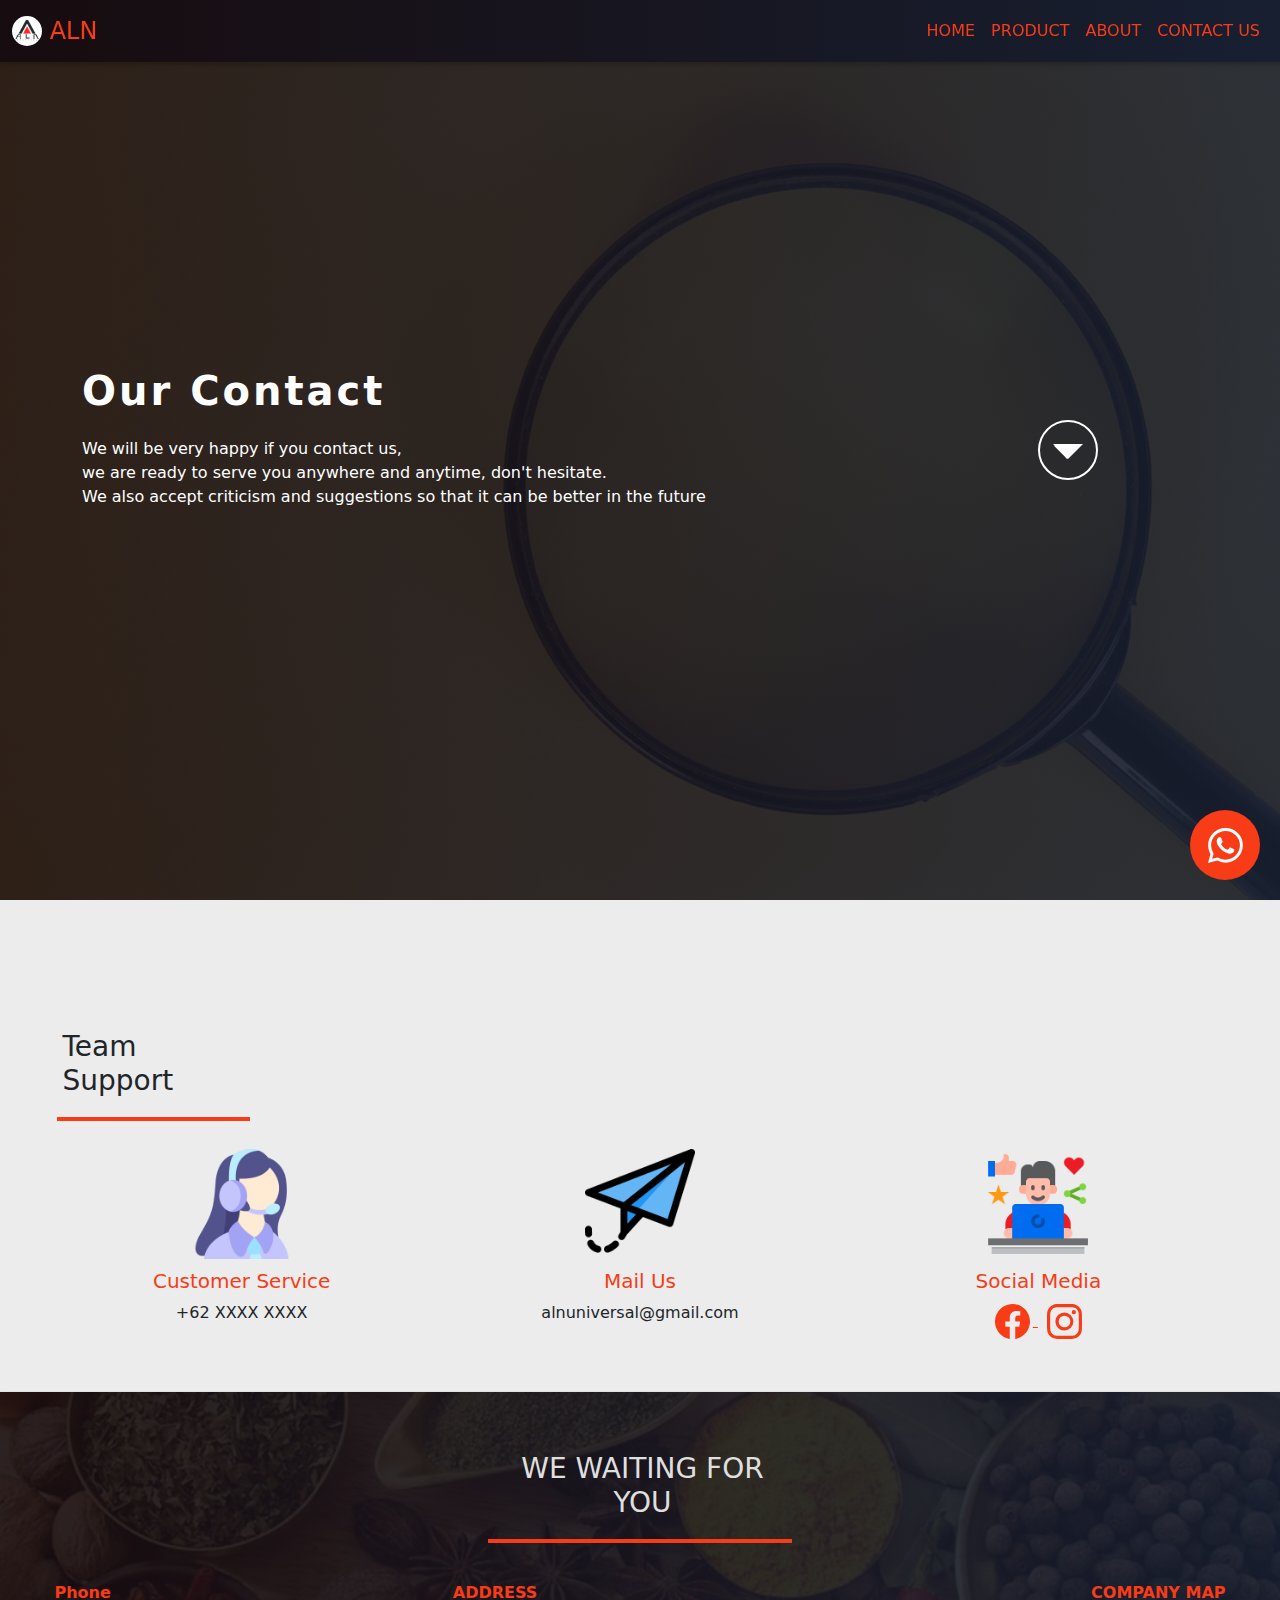
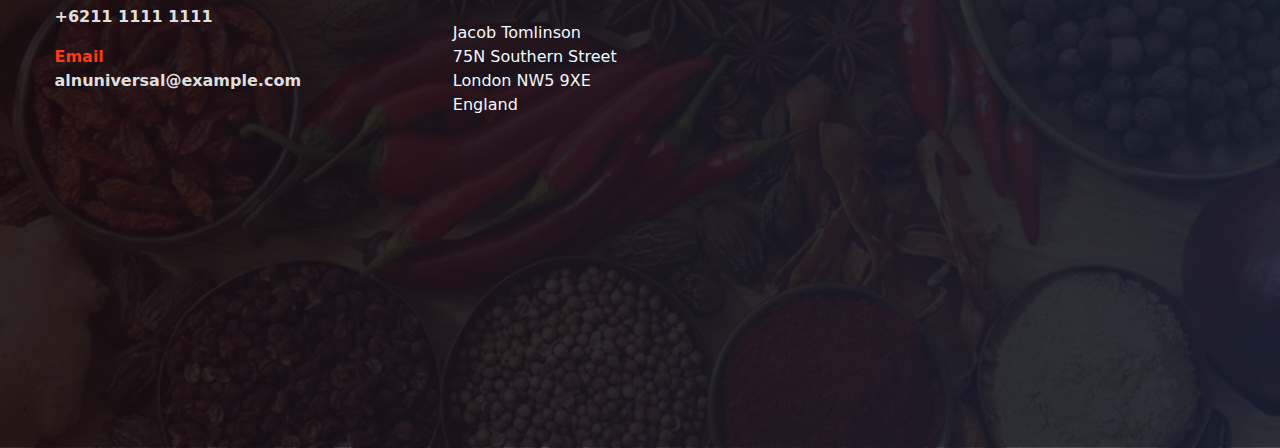
==== commit 9e2cf9b7: "Add files via upload" ====
--- a/pages/contact/index.html
+++ b/pages/contact/index.html
@@ -4,15 +4,16 @@
     <meta charset="utf-8">
     <meta name="viewport" content="width=device-width, initial-scale=1">
     <title>ALN Demo</title>
-    <link href="lib/css/bootstrap.min.css" rel="stylesheet">
-    <link rel="stylesheet" href="lib/css/custom/style.css">
-    <script src="lib/js/bootstrap.bundle.min.js"></script>
+    <link href="../../lib/css/bootstrap.min.css" rel="stylesheet">
+    <link rel="stylesheet" href="../../lib/css/custom/style.css">
+    <script src="../../lib/js/bootstrap.bundle.min.js"></script>
+    <link rel="icon" href ="../../image/ALN LOGO.png" type="image/x-icon">
   </head>
   <body class="bg-global">
     <!--navbar-->
     <nav class="navbar navbar-expand-lg fixed-top nav-bg">
         <div class="container-fluid">
-        <img src="https://www.transparentpng.com/thumb/google-logo/google-fit-logo-images-free-download-hearted-JqvNhh.png" width="30px" height="30px">
+        <img class="aln-logo" src="../../image/ALN LOGO.png" width="30px" height="30px">
           <a class="navbar-brand nav-icon" href="#">&nbsp;ALN</a>
           <button class="navbar-toggler collapsed d-flex d-lg-none flex-column justify-content-around" type="button" data-bs-toggle="collapse" data-bs-target="#navbarNav" aria-controls="navbarNav" aria-expanded="false" aria-label="Toggle navigation">
             <span class="toggler-icon top-bar"></span>
@@ -22,62 +23,45 @@
           <div class="collapse navbar-collapse justify-content-end" id="navbarNav">
             <ul class="navbar-nav">
               <li class="nav-item">
-                <a class="nav-link nav-color-text" href="">HOME</a>
+                <a class="nav-link nav-color-text" href="../../">HOME</a>
               </li>
               <li class="nav-item">
-                <a class="nav-link nav-color-text" href="pages/product/">PRODUCT</a>
+                <a class="nav-link nav-color-text" href="../product/">PRODUCT</a>
               </li>
               <li class="nav-item">
-                <a class="nav-link nav-color-text" href="pages/about/">ABOUT</a>
+                <a class="nav-link nav-color-text" href="../about/">ABOUT</a>
               </li>
               <li class="nav-item">
-                <a class="nav-link nav-color-text" href="pages/contact/">CONTACT US</a>
+                <a class="nav-link nav-color-text" href="../contact/">CONTACT US</a>
               </li>
             </ul>
           </div>
         </div>
     </nav>
     <!--header-->
-    <div class="content container-fluid h-100">
+    <div class="about-us container-fluid h-100">
         <div class="row h-100 row-content">
           <div class="d-flex flex-column justify-content-center">
             <div class="col-md-12">
               <div class="container">
                 <div class="row">
-                  <div class="col-md-12">
-                    <p class=" aln-text-size">ALN<font class="export-text-size">EXPORT</font></p>
-                    <p class="textjustify margin-text-header">Lorem ipsum dolor sit amet, consectetur adipiscing elit, sed do eiusmod tempor incididunt ut labore et dolore magna aliqua. Ut enim ad minim veniam, quis nostrud exercitation ullamco laboris nisi ut aliquip ex ea commodo consequat. Duis aute irure dolor in reprehenderit in voluptate velit esse cillum dolore eu fugiat nulla pariatur. Excepteur sint occaecat cupidatat non proident, sunt in culpa qui officia deserunt mollit anim id est laborum.</p>      
-                    <div class="container">
-                      <div class="row justify-content-center">
-                        <div class="col-2">
-                          <div class="icon-size-header">
-                            <a class="icon-size-header" href="http://facebook.com">
-                              <svg xmlns="http://www.w3.org/2000/svg" fill="currentColor" class="bi bi-facebook" viewBox="0 0 16 16">
-                                <path d="M16 8.049c0-4.446-3.582-8.05-8-8.05C3.58 0-.002 3.603-.002 8.05c0 4.017 2.926 7.347 6.75 7.951v-5.625h-2.03V8.05H6.75V6.275c0-2.017 1.195-3.131 3.022-3.131.876 0 1.791.157 1.791.157v1.98h-1.009c-.993 0-1.303.621-1.303 1.258v1.51h2.218l-.354 2.326H9.25V16c3.824-.604 6.75-3.934 6.75-7.951z"/>
-                              </svg>
-                            </a>
-                          </div>
-                        </div>
-                        <div class="col-2">
-                          <div class="icon-size-header">
-                            <a class="icon-size-header" href="http://instagram.com">
-                              <svg xmlns="http://www.w3.org/2000/svg" fill="currentColor" class="bi bi-instagram" viewBox="0 0 16 16">
-                                <path d="M8 0C5.829 0 5.556.01 4.703.048 3.85.088 3.269.222 2.76.42a3.917 3.917 0 0 0-1.417.923A3.927 3.927 0 0 0 .42 2.76C.222 3.268.087 3.85.048 4.7.01 5.555 0 5.827 0 8.001c0 2.172.01 2.444.048 3.297.04.852.174 1.433.372 1.942.205.526.478.972.923 1.417.444.445.89.719 1.416.923.51.198 1.09.333 1.942.372C5.555 15.99 5.827 16 8 16s2.444-.01 3.298-.048c.851-.04 1.434-.174 1.943-.372a3.916 3.916 0 0 0 1.416-.923c.445-.445.718-.891.923-1.417.197-.509.332-1.09.372-1.942C15.99 10.445 16 10.173 16 8s-.01-2.445-.048-3.299c-.04-.851-.175-1.433-.372-1.941a3.926 3.926 0 0 0-.923-1.417A3.911 3.911 0 0 0 13.24.42c-.51-.198-1.092-.333-1.943-.372C10.443.01 10.172 0 7.998 0h.003zm-.717 1.442h.718c2.136 0 2.389.007 3.232.046.78.035 1.204.166 1.486.275.373.145.64.319.92.599.28.28.453.546.598.92.11.281.24.705.275 1.485.039.843.047 1.096.047 3.231s-.008 2.389-.047 3.232c-.035.78-.166 1.203-.275 1.485a2.47 2.47 0 0 1-.599.919c-.28.28-.546.453-.92.598-.28.11-.704.24-1.485.276-.843.038-1.096.047-3.232.047s-2.39-.009-3.233-.047c-.78-.036-1.203-.166-1.485-.276a2.478 2.478 0 0 1-.92-.598 2.48 2.48 0 0 1-.6-.92c-.109-.281-.24-.705-.275-1.485-.038-.843-.046-1.096-.046-3.233 0-2.136.008-2.388.046-3.231.036-.78.166-1.204.276-1.486.145-.373.319-.64.599-.92.28-.28.546-.453.92-.598.282-.11.705-.24 1.485-.276.738-.034 1.024-.044 2.515-.045v.002zm4.988 1.328a.96.96 0 1 0 0 1.92.96.96 0 0 0 0-1.92zm-4.27 1.122a4.109 4.109 0 1 0 0 8.217 4.109 4.109 0 0 0 0-8.217zm0 1.441a2.667 2.667 0 1 1 0 5.334 2.667 2.667 0 0 1 0-5.334z"/>
-                              </svg>
-                            </a>
-                          </div>
-                        </div>
-                        <div class="col-2">
-                          <div class="icon-size-header">
-                            <a class="icon-size-header" href="http://youtube.com">
-                              <svg xmlns="http://www.w3.org/2000/svg" fill="currentColor" class="bi bi-youtube" viewBox="0 0 16 16">
-                                <path d="M8.051 1.999h.089c.822.003 4.987.033 6.11.335a2.01 2.01 0 0 1 1.415 1.42c.101.38.172.883.22 1.402l.01.104.022.26.008.104c.065.914.073 1.77.074 1.957v.075c-.001.194-.01 1.108-.082 2.06l-.008.105-.009.104c-.05.572-.124 1.14-.235 1.558a2.007 2.007 0 0 1-1.415 1.42c-1.16.312-5.569.334-6.18.335h-.142c-.309 0-1.587-.006-2.927-.052l-.17-.006-.087-.004-.171-.007-.171-.007c-1.11-.049-2.167-.128-2.654-.26a2.007 2.007 0 0 1-1.415-1.419c-.111-.417-.185-.986-.235-1.558L.09 9.82l-.008-.104A31.4 31.4 0 0 1 0 7.68v-.123c.002-.215.01-.958.064-1.778l.007-.103.003-.052.008-.104.022-.26.01-.104c.048-.519.119-1.023.22-1.402a2.007 2.007 0 0 1 1.415-1.42c.487-.13 1.544-.21 2.654-.26l.17-.007.172-.006.086-.003.171-.007A99.788 99.788 0 0 1 7.858 2h.193zM6.4 5.209v4.818l4.157-2.408L6.4 5.209z"/>
-                              </svg> 
-                            </a>
+                  <div class="col-md-9 space-bottom-2">
+                    <p class=" aln-text-size textleft d-flex justify-content-start">Our Contact</p>
+                    We will be very happy if you contact us, <br>
+                    we are ready to serve you anywhere and anytime, don't hesitate. <br>
+                    We also accept criticism and suggestions so that it can be better in the future
+                  </div>
+                  <div class="col-md-3 d-flex flex-column justify-content-center">
+                    <a href="#jump">
+                      <div class="downbutton">
+                        <div class="field">
+                          <div class="scroll">
+                            <div class="triangle justify-content-center">
+                            </div>
                           </div>
                         </div>
                       </div>
-                    </div>
+                    </a>
                   </div>          
                   </div>
                 </div>
@@ -85,141 +69,13 @@
             </div>
         </div>
     </div>
-    <!--Company Commitment-->
-    <div class="container-fluid px-4 bg-commit bottom-padding-container">
-        <div class="row ">
-            <div class="col-md-12">
-              <div class="container textcenter after-header">
-                <div class="row">
-                  <div class="p-5">
-                    <h2 class="icon-color-h2">WE PROMISED</h2>
-                  </div>
-                </div>
-              </div>
-            </div>
-            <div class="col-md-6">
-              <div class="container textcenter">
-                <div class="row">
-                  <div class="card-bg col-md-12">
-                    <svg class="card-text-space icon-color" xmlns="http://www.w3.org/2000/svg" width="40" height="40" fill="currentColor" class="bi bi-star-fill" viewBox="0 0 16 16">
-                      <path d="M3.612 15.443c-.386.198-.824-.149-.746-.592l.83-4.73L.173 6.765c-.329-.314-.158-.888.283-.95l4.898-.696L7.538.792c.197-.39.73-.39.927 0l2.184 4.327 4.898.696c.441.062.612.636.282.95l-3.522 3.356.83 4.73c.078.443-.36.79-.746.592L8 13.187l-4.389 2.256z"/>
-                    </svg>
-                    <h5 class="icon-color">INTEGRITY</h5>
-                    <p class="textjustify paragraf-text-card">Integrity means telling the truth, keeping our word, and treating others with fairness and respect. Integrity is one of our most cherished assets. It must not be compromised.</p>
-                  </div>
-                </div>
-              </div>
-              <div class="container textcenter">
-                <div class="row">
-                  <div class="card-bg col-md-12">
-                    <svg class="card-text-space icon-color" xmlns="http://www.w3.org/2000/svg" width="40" height="40" fill="currentColor" class="bi bi-bar-chart-line-fill" viewBox="0 0 16 16">
-                      <path d="M11 2a1 1 0 0 1 1-1h2a1 1 0 0 1 1 1v12h.5a.5.5 0 0 1 0 1H.5a.5.5 0 0 1 0-1H1v-3a1 1 0 0 1 1-1h2a1 1 0 0 1 1 1v3h1V7a1 1 0 0 1 1-1h2a1 1 0 0 1 1 1v7h1V2z"/>
-                    </svg>
-                    <h5 class="icon-color">CONSISTENCE</h5>
-                    <p class="textjustify paragraf-text-card">Commitment is important where we will continue to provide the best to our customers and investors all the time. Our opportunity to serve should be viewed as a privilege that is not to be taken for granted.
-                    </p>
-                  </div>
-                </div>
-              </div>
-            </div>
-            <div class="col-md-6">
-              <div class="container textcenter">
-                <div class="row">
-                  <div class="card-bg col-md-12">
-                    <svg class="card-text-space icon-color" xmlns="http://www.w3.org/2000/svg" width="40" height="40" fill="currentColor" class="bi bi-bookmark-check-fill" viewBox="0 0 16 16">
-                      <path fill-rule="evenodd" d="M2 15.5V2a2 2 0 0 1 2-2h8a2 2 0 0 1 2 2v13.5a.5.5 0 0 1-.74.439L8 13.069l-5.26 2.87A.5.5 0 0 1 2 15.5zm8.854-9.646a.5.5 0 0 0-.708-.708L7.5 7.793 6.354 6.646a.5.5 0 1 0-.708.708l1.5 1.5a.5.5 0 0 0 .708 0l3-3z"/>
-                    </svg>
-                    <h5 class="icon-color">QUALITY</h5>
-                    <p class="textjustify paragraf-text-card">Quality is exhibited in many ways by selling and supporting products and services that delight customers, establishing a work environment, and delivering financial results that meet investor expectations.</p>
-                  </div>
-                </div>
-              </div>
-              <div class="container textcenter">
-                <div class="row">
-                  <div class="card-bg col-md-12">
-                    <svg class="card-text-space icon-color" xmlns="http://www.w3.org/2000/svg" width="40" height="40" fill="currentColor" class="bi bi-currency-dollar" viewBox="0 0 16 16">
-                      <path d="M4 10.781c.148 1.667 1.513 2.85 3.591 3.003V15h1.043v-1.216c2.27-.179 3.678-1.438 3.678-3.3 0-1.59-.947-2.51-2.956-3.028l-.722-.187V3.467c1.122.11 1.879.714 2.07 1.616h1.47c-.166-1.6-1.54-2.748-3.54-2.875V1H7.591v1.233c-1.939.23-3.27 1.472-3.27 3.156 0 1.454.966 2.483 2.661 2.917l.61.162v4.031c-1.149-.17-1.94-.8-2.131-1.718H4zm3.391-3.836c-1.043-.263-1.6-.825-1.6-1.616 0-.944.704-1.641 1.8-1.828v3.495l-.2-.05zm1.591 1.872c1.287.323 1.852.859 1.852 1.769 0 1.097-.826 1.828-2.2 1.939V8.73l.348.086z"/>
-                    </svg>
-                    <h5 class="icon-color">PRICES</h5>
-                    <p class="paragraf-text-card textjustify">
-                    Our prices can compete with other companies, contact us if you want to negotiate a price, of course we will provide the best for you</p>
-                  </div>
-                </div>
-              </div>
-            </div>
-        </div>
-    </div>
-    <!--Product-->
-    <div class="container-fluid px-4 after-top">
-      <div class="row margin-after">
-        <div class="container">
-          <div class="d-flex flex-row-reverse">
-            <div>
-                <h2 class="margin-after text-title-right title-text">TOP PRODUCT</h2>
-            </div>
-          </div>
-        </div>
-        <div class="col-md-6 contentmargintop">
-          <div class="container">
-            <div class="row">
-              <div class="col-md-4">
-                <img class="top-product-image" src="image/lada-hitam.jpg" alt="">
-              </div>
-              <div class="col-md-8">
-                <h5 class="icon-color text-margin-top">Black Pepper</h5>
-                <p class="textjustify">Lorem ipsum dolor sit amet consectetur adipisicing elit. Asperiores quo similique praesentium explicabo doloremque incidunt odit sapiente, in eligendi ex fugiat provident ut sed doloribus facere numquam impedit harum? Quos!</p>
-              </div>
-            </div>
-          </div>
-        </div>
-        <div class="col-md-6 contentmargintop">
-          <div class="container">
-            <div class="row">
-              <div class="col-md-4">
-                <img class="top-product-image" src="image/lada-putih.jpg" alt="">
-              </div>
-              <div class="col-md-8">
-                <h5 class="icon-color text-margin-top">White Pepper</h5>
-                <p class="textjustify">Lorem ipsum dolor sit amet consectetur adipisicing elit. Asperiores quo similique praesentium explicabo doloremque incidunt odit sapiente, in eligendi ex fugiat provident ut sed doloribus facere numquam impedit harum? Quos!</p>
-              </div>
-            </div>
-          </div>
-        </div>
-        <div class="col-md-6 contentmargintop">
-          <div class="container">
-            <div class="row">
-              <div class="col-md-4">
-                <img class="top-product-image" src="image/jahe.jpg" alt="">
-              </div>
-              <div class="col-md-8">
-                <h5 class="icon-color text-margin-top">Ginger</h5>
-                <p class="textjustify">Lorem ipsum dolor sit amet consectetur adipisicing elit. Asperiores quo similique praesentium explicabo doloremque incidunt odit sapiente, in eligendi ex fugiat provident ut sed doloribus facere numquam impedit harum? Quos!</p>
-              </div>
-            </div>
-          </div>
-        </div>
-        <div class="col-md-6 contentmargintop">
-          <div class="container">
-            <div class="row">
-              <div class="col-md-4">
-                <img class="top-product-image" src="image/jahe_merah.jpg" alt="">
-              </div>
-              <div class="col-md-8">
-                <h5 class="icon-color text-margin-top">Red Ginger</h5>
-                <p class="textjustify">Lorem ipsum dolor sit amet consectetur adipisicing elit. Asperiores quo similique praesentium explicabo doloremque incidunt odit sapiente, in eligendi ex fugiat provident ut sed doloribus facere numquam impedit harum? Quos!</p>
-              </div>
-            </div>
-          </div>
-        </div>
-      </div>
-    </div>
-    <!--TEAM-->
-    <div class="container-fluid px-4 after-top bottom-padding-container bg-commit">
+    <!--Contact-->
+    <div class="container-fluid px-4 bottom-padding-container bg-commit" id="jump">
       <div class="row margin-after-2">
         <div class="container">
           <div class="d-flex flex-row">
             <div>
-                <h2 class="margin-after text-title-left title-text">KNOW OUR TEAM</h2>
+                <h3 class="margin-after text-title-left title-text">Team Support</h3>
             </div>
           </div>
         </div>
@@ -227,11 +83,10 @@
           <div class="container">
             <div class="row">
               <div class="col-md-12 d-flex justify-content-center">
-                <img class="circle-border top-product-image" src="image/nur-arif.jpg" alt="">
+                <img class="contactus-profile" src="../../image/cs.png" alt="">
               </div>
-                <h5 class="textcenter icon-color text-margin-top font-weight-bold">NUR ARIF SIDIK</h5>
-                <p class="textcenter bold-text sub-text">FOUNDER</p>
-                <p class="textjustify">Lorem ipsum dolor sit amet consectetur adipisicing elit. Asperiores quo similique praesentium explicabo doloremque incidunt odit sapiente, in eligendi ex fugiat provident ut sed doloribus facere numquam impedit harum? Quos!</p>
+                <h5 class="textcenter icon-color text-margin-top font-weight-bold">Customer Service</h5>
+                <p class="textcenter">+62 XXXX XXXX</p>
             </div>
           </div>
         </div>
@@ -239,11 +94,10 @@
           <div class="container">
             <div class="row">
               <div class="col-md-12 d-flex justify-content-center">
-                <img class="circle-border top-product-image" src="image/nur-arif.jpg" alt="">
+                <img class="contactus-profile" src="../../image/email.png" alt="">
               </div>
-                <h5 class="textcenter icon-color text-margin-top">TIGREAL</h5>
-                <p class="textcenter bold-text sub-text">co-FOUNDER</p>
-                <p class="textjustify">Lorem ipsum dolor sit amet consectetur adipisicing elit. Asperiores quo similique praesentium explicabo doloremque incidunt odit sapiente, in eligendi ex fugiat provident ut sed doloribus facere numquam impedit harum? Quos!</p>
+                <h5 class="textcenter icon-color text-margin-top">Mail Us</h5>
+                <p class="textcenter">alnuniversal@gmail.com</p>
             </div>
           </div>
         </div>
@@ -251,11 +105,21 @@
           <div class="container">
             <div class="row">
               <div class="col-md-12 d-flex justify-content-center">
-                <img class="circle-border top-product-image" src="image/nur-arif.jpg" alt="">
+                <img class="contactus-profile" src="../../image/social-media.png" alt="">
               </div>
-                <h5 class="textcenter icon-color text-margin-top">MIYA</h5>
-                <p class="textcenter bold-text sub-text">MARKETING</p>
-                <p class="textjustify">Lorem ipsum dolor sit amet consectetur adipisicing elit. Asperiores quo similique praesentium explicabo doloremque incidunt odit sapiente, in eligendi ex fugiat provident ut sed doloribus facere numquam impedit harum? Quos!</p>
+                <h5 class="textcenter icon-color text-margin-top">Social Media</h5>
+                <div class="textcenter">
+                  <a class="contactus-icon" href="http://facebook.com">
+                    <svg class="contactus-icon" xmlns="http://www.w3.org/2000/svg" fill="currentColor" class="bi bi-facebook" viewBox="0 0 16 16">
+                      <path d="M16 8.049c0-4.446-3.582-8.05-8-8.05C3.58 0-.002 3.603-.002 8.05c0 4.017 2.926 7.347 6.75 7.951v-5.625h-2.03V8.05H6.75V6.275c0-2.017 1.195-3.131 3.022-3.131.876 0 1.791.157 1.791.157v1.98h-1.009c-.993 0-1.303.621-1.303 1.258v1.51h2.218l-.354 2.326H9.25V16c3.824-.604 6.75-3.934 6.75-7.951z"/>
+                    </svg>
+                  </a>
+                  <a class="contactus-icon" href="http://instagram.com">
+                    <svg class="contactus-icon" xmlns="http://www.w3.org/2000/svg" fill="currentColor" class="bi bi-instagram" viewBox="0 0 16 16">
+                      <path d="M8 0C5.829 0 5.556.01 4.703.048 3.85.088 3.269.222 2.76.42a3.917 3.917 0 0 0-1.417.923A3.927 3.927 0 0 0 .42 2.76C.222 3.268.087 3.85.048 4.7.01 5.555 0 5.827 0 8.001c0 2.172.01 2.444.048 3.297.04.852.174 1.433.372 1.942.205.526.478.972.923 1.417.444.445.89.719 1.416.923.51.198 1.09.333 1.942.372C5.555 15.99 5.827 16 8 16s2.444-.01 3.298-.048c.851-.04 1.434-.174 1.943-.372a3.916 3.916 0 0 0 1.416-.923c.445-.445.718-.891.923-1.417.197-.509.332-1.09.372-1.942C15.99 10.445 16 10.173 16 8s-.01-2.445-.048-3.299c-.04-.851-.175-1.433-.372-1.941a3.926 3.926 0 0 0-.923-1.417A3.911 3.911 0 0 0 13.24.42c-.51-.198-1.092-.333-1.943-.372C10.443.01 10.172 0 7.998 0h.003zm-.717 1.442h.718c2.136 0 2.389.007 3.232.046.78.035 1.204.166 1.486.275.373.145.64.319.92.599.28.28.453.546.598.92.11.281.24.705.275 1.485.039.843.047 1.096.047 3.231s-.008 2.389-.047 3.232c-.035.78-.166 1.203-.275 1.485a2.47 2.47 0 0 1-.599.919c-.28.28-.546.453-.92.598-.28.11-.704.24-1.485.276-.843.038-1.096.047-3.232.047s-2.39-.009-3.233-.047c-.78-.036-1.203-.166-1.485-.276a2.478 2.478 0 0 1-.92-.598 2.48 2.48 0 0 1-.6-.92c-.109-.281-.24-.705-.275-1.485-.038-.843-.046-1.096-.046-3.233 0-2.136.008-2.388.046-3.231.036-.78.166-1.204.276-1.486.145-.373.319-.64.599-.92.28-.28.546-.453.92-.598.282-.11.705-.24 1.485-.276.738-.034 1.024-.044 2.515-.045v.002zm4.988 1.328a.96.96 0 1 0 0 1.92.96.96 0 0 0 0-1.92zm-4.27 1.122a4.109 4.109 0 1 0 0 8.217 4.109 4.109 0 0 0 0-8.217zm0 1.441a2.667 2.667 0 1 1 0 5.334 2.667 2.667 0 0 1 0-5.334z"/>
+                    </svg>
+                  </a>
+                </div>
             </div>
           </div>
         </div>
@@ -283,8 +147,8 @@
             </div>
             <div class="col-md-4 space-bottom">
               <div class="address">
-                <p class="bold-text footerlink d-flex justify-content-end footer-text-title">ADDRESS</p>
-                <div class="d-flex justify-content-end textright">
+                <p class="bold-text footerlink d-flex justify-content-start footer-text-title">ADDRESS</p>
+                <div class="d-flex justify-content-start textleft">
                 Jacob Tomlinson <br>
                 75N Southern Street <br>
                 London NW5 9XE <br>
@@ -298,8 +162,9 @@
             </div>
           </div>
         </div>
+        <!--FLOAT WA-->
         <a href="" class="btn-whatsapp-pulse btn-whatsapp-pulse-border">
-          <img class="color-invert" src="image/whatsapp.svg" width="35" height="35" alt="" style="fill:aliceblue;">
+          <img class="color-invert" src="../../image/whatsapp.svg" width="35" height="35" alt="" style="fill:aliceblue;">
         </a>
       </div>
     </div>
--- a/lib/css/custom/style.css
+++ b/lib/css/custom/style.css
@@ -0,0 +1,532 @@
+* { padding: 0; margin: 0;}
+html, body {
+    min-height: 100%!important;
+    height: 100%;
+}
+
+.nav-bg{
+    background: linear-gradient(to left, rgba(23, 31, 49, 1), rgba(23, 12, 15, 1));
+    box-shadow: 0px 1px 5px 1px rgba(0, 0, 0, 0.226);
+    -webkit-box-shadow: 0px 1px 5px 1px rgba(0,0,0,0.226);
+    -moz-box-shadow: 0px 1px 5px 1px rgba(0,0,0,0.226);
+}
+.nav-color-text{
+    color: #f73c17!important;
+    
+    text-decoration: none;
+    padding-left: 10px;
+    padding-right: 10px;
+    font-weight: 500;
+}
+.nav-color-text:hover{
+    color: #f73c17!important;
+    text-decoration: none;
+}
+.nav-color-text:visited{
+    color: #f73c17;
+    text-decoration: none;
+}
+.nav-color-text:active{
+    color: #FFDC76!important;
+    text-decoration: none;
+}
+
+.nav-icon{
+    right: 0;
+    color: #f73c17;
+    font-weight: 500;
+    font-size: 24px;
+}
+
+
+
+/*Toggler*/
+
+.navbar-toggler{
+    width: 15px;
+    height: 15px;
+    position: relative;
+    transition: .5s ease-in-out;
+    left: -10px;
+}
+
+.navbar-toggler, .navbar-toggler:focus, .navbar-toggler:active, .navbar-toggler-icon:focus{
+    outline: none;
+    box-shadow: none;
+    border: 0;
+}
+
+.navbar-toggler span {
+    margin: 0;
+    padding: 0;
+}
+
+.toggler-icon {
+    display: block;
+    position: absolute;
+    height: 2px;
+    width: 100%;
+    background-image: linear-gradient(to top, #505285 0%, #585e92 12%, #65689f 25%, #7474b0 37%, #7e7ebb 50%, #8389c7 62%, #9795d4 75%, #a2a1dc 87%, #b5aee4 100%);    opacity: 1;
+    left: 0;
+    transform: rotate(0deg);
+    transition: .25s ease-in-out;
+}
+
+.middle-bar {
+    margin-top: 0px;
+}
+
+/*nav click*/
+
+.navbar-toggler .top-bar{
+    margin-top: 0px;
+    transform: rotate(135deg);
+}
+.navbar-toggler .middle-bar{
+    opacity: 0;
+    filter: alpha(opacity=0);
+}
+
+.navbar-toggler .bottom-bar{
+    margin-top: 0px;
+    transform: rotate(-135deg);
+}
+
+/*navbar collapse*/
+
+.navbar-toggler.collapsed .top-bar{
+    margin-top: -15px;
+    transform: rotate(0deg);
+}
+
+.navbar-toggler.navbar-toggler.collapsed .middle-bar{
+    opacity: 1;
+    filter: alpha(opacity=100);
+}
+
+.navbar-toggler.collapsed .bottom-bar {
+    margin-top: 15px;
+    transform: rotate(0deg);
+}
+/*end toggler*/
+
+
+.bg-global{
+    background-color: #FFF9F9;
+}
+.textjustify{
+    text-align: justify;
+}
+.textcenter{
+    text-align: center;
+}
+.textleft{
+    text-align: left;
+}
+.textright{
+    text-align: right;
+}
+
+.content{
+    background-image:
+    linear-gradient(to left, rgba(23, 31, 49, 0.9), rgba(23, 12, 15, 0.9)), 
+    url('../../../image/header_background.jpg');
+    background-repeat:no-repeat;
+    background-size:cover;
+    background-position: center;
+    width: 100%;
+    height: 100%;
+    box-shadow: 0px 1px 2px 1px #4a2c2c23;
+}
+.row-content{
+    color:#fff;
+    font-weight:500;
+    height: 100%;
+}
+.headerimg{
+    width: 75%;
+    height: auto;
+    margin-top: 20px;
+}
+.margin-text-header{
+    margin-left: 12px;
+    margin-right: 12px;
+}
+.export-text-size{
+    font-size: 19px;
+    color: #f73c17;
+}
+.aln-text-size{
+    font-size: 40px;
+    font-weight: bold;
+    letter-spacing: 3px;
+    text-align: center;
+    margin-top: 20px;
+    color: #fff;
+}
+.horizontal-line{
+    height: 2px;
+    background: rgba(134, 134, 134, 0.692);
+    opacity: 1;
+    margin-top: -15px;
+    margin-bottom: 10px;
+}
+.border-image{
+    width: 100%;
+    height: 150px;
+    object-fit: cover;
+    border-radius: 5px;
+    filter: brightness(30%);
+    position: relative;
+}
+.text-header{
+    color: #ececec;
+}
+.border-image:hover{
+    filter: brightness(50%);
+}
+.icon-size-header{
+    width: 30px;
+    height: 30px;
+    color: #f73c17;
+    margin: auto;
+}
+.icon-size-header:hover{
+    color: #f16f55;
+}
+.img-1{
+    position: relative;
+    text-align: center;
+}
+.centered{
+    position: absolute;
+    top: 50%;
+    left: 50%;
+    bottom: 50%;
+    transform: translate(-50%, 50%);
+}
+
+
+.bg-commit{
+    background-color: #ececec;
+}
+.card-bg{
+    margin-top: 15px;
+    /*background: 
+    linear-gradient(to left, rgba(230, 233, 240, 1), rgba(238, 241, 245, 1));
+    box-shadow: 0px 1px 2px 1px rgba(0, 0, 0, 0.151);
+    border-radius: 10px; */
+    color:#4f4f4f;
+
+}
+
+.card-text-space{
+    color: #4f4f4f;
+    margin-top: 15px;
+    margin-bottom: 10px;
+}
+
+.paragraf-text-card{
+    margin-left: 5%;
+    margin-right: 5%;
+}
+
+.icon-color-h2{
+    color: #383838;
+}
+.icon-color{
+    color: #f73c17;
+}
+
+.after-header{
+    margin-top: 30px;
+}
+.after-top{
+    margin-top: 30px;
+}
+.title-text{
+    border-bottom:4px solid #f73c17;
+    padding-bottom:2px;
+    /* text-decoration: underline;
+    text-decoration-color: #f73c17; */
+}
+.text-title-right{
+    text-align: right;
+    padding-right: 5px;
+    padding-bottom: 20px;
+}
+.text-title-left{
+    text-align: left;
+    padding-left: 5px;
+    padding-bottom: 20px;
+}
+.text-title-center{
+    text-align: center;
+    padding-left: 5px;
+    padding-bottom: 20px;
+}
+.bold-text{
+    font-weight: bold;
+}
+.sub-text{
+    margin-top: -10px;
+    color: #949494;
+}
+.top-product-image{
+    width: 100%;
+    height: 150px;
+    object-fit: cover;
+}
+.bottom-padding-container{
+    padding-bottom: 50px;
+}
+.margin-after{
+    margin-top: 20px;
+    margin-left: 1.5%;
+    margin-right: 1.5%;
+}
+.margin-after-2{
+    padding-top: 40px;
+    margin-left: 1.5%;
+    margin-right: 1.5%;
+}
+.text-margin-top{
+    margin-top: 10px;
+}
+.contentmargintop{
+    margin-top: 20px;
+}
+.circle-border{
+    border-radius: 50%;
+    width: 200px;
+    height: 200px;
+}
+.foot-er{
+    background-image:
+    linear-gradient(to left, rgba(23, 31, 49, 0.9), rgba(23, 12, 15, 0.9)), 
+    url('../../../image/rempah-2.jpg');
+    background-repeat:no-repeat;
+    background-size:cover;
+    background-position:center;
+    width: 100%;
+    box-shadow: 0px 1px 2px 1px #4a2c2c23;
+    -webkit-box-shadow: 0px 1px 2px 1px #4a2c2c23;
+    -moz-box-shadow: 0px 1px 2px 1px #4a2c2c23;
+    display: inline-block;
+}
+.foot-er-text-color-wht{
+    color: #dfdfdf;
+}
+.footerlink{
+    color: #dfdfdf;
+    text-decoration: none;
+}
+.footerlink:link,
+.footerlink:visited,
+.footerlink:hover,
+.footerlink:active {
+    color: #dfdfdf;
+    text-decoration: none;
+}
+.foot-margin{
+    margin-bottom: 10%;
+}
+.foot-text-margin{
+    margin-top: 30px;
+}
+.address{
+    color: aliceblue;
+}
+.space-bottom{
+    margin-bottom: 20px;
+}
+.space-bottom-2{
+    padding-bottom: 50px;
+}
+.footer-text-title{
+    color: #f73c17;
+}
+
+/* WA BUTTON */
+.btn-whatsapp-pulse {
+	background: #f73c17;
+	color: white;
+	position: fixed;
+	bottom: 20px;
+	right: 20px;
+	font-size: 40px;
+	display: flex;
+	justify-content: center;
+	align-items: center;
+	width: 0;
+	height: 0;
+	padding: 35px;
+	text-decoration: none;
+	border-radius: 50%;
+	animation-name: pulse;
+	animation-duration: 1.5s;
+	animation-timing-function: ease-out;
+	animation-iteration-count: infinite;
+}
+
+@keyframes pulse {
+	0% {
+		box-shadow: #f73c1770;
+	}
+	80% {
+		box-shadow: 0 0 0 14px rgba(37, 211, 102, 0);
+	}
+}
+
+.btn-whatsapp-pulse-border {
+	bottom: 20px;
+	right: 20px;
+	animation-play-state: paused;
+}
+
+.btn-whatsapp-pulse-border::before {
+	content: "";
+	position: absolute;
+	border-radius: 50%;
+	padding: 25px;
+	border: 5px solid #f73c17;
+	opacity: 0.75;
+	animation-name: pulse-border;
+	animation-duration: 1.5s;
+	animation-timing-function: ease-out;
+	animation-iteration-count: infinite;
+}
+
+@keyframes pulse-border {
+	0% {
+		padding: 25px;
+		opacity: 0.75;
+	}
+	75% {
+		padding: 50px;
+		opacity: 0;
+	}
+	100% {
+		opacity: 0;
+	}
+}
+.color-invert{
+    filter: invert(100%);
+}
+.aln-logo{
+    background-color: white;
+    border-radius: 50%;
+}
+.about-us{
+    background-image:
+    linear-gradient(to left, rgba(23, 31, 49, 0.9), rgba(23, 12, 15, 0.9)), 
+    url('../../../image/aboutus.jpg');
+    background-repeat:no-repeat;
+    background-size:cover;
+    background-position: center;
+    width: 100%;
+    height: 100%;
+    box-shadow: 0px 1px 2px 1px #4a2c2c23;
+}
+
+/* downbutton */
+
+.downbutton {
+	width: 100%;
+	height: 100%;
+	background-color: #c9d6df00;
+	display: flex;
+	align-items: center;
+	justify-content: center;
+}
+.triangle{
+	width: 0;
+	height: 0;
+	border-width: 15px 15px 0 15px;
+	border-color: #ffffff transparent transparent transparent;
+	border-style: solid;
+    margin-top: 22px;
+    margin-left: 13px;
+}
+.field {
+	display: flex;
+	align-items: center;
+	justify-content: space-around;
+	width: 300px;
+}
+.scroll {
+	width: 60px;
+	height: 60px;
+	border: 2px solid rgb(255, 255, 255);
+	border-radius: 50%;
+	position: relative;
+	animation: down 1.5s infinite;
+	-webkit-animation: down 1.5s infinite;
+	&::before {
+		content: '';
+        position: absolute;
+		top: 15px;
+		left: 18px;
+		width: 18px;
+		height: 18px;
+		border-left: 2px solid #fff;
+  	    border-bottom: 2px solid #fff;
+		transform: rotate(-45deg);
+	}
+}
+
+@keyframes down {
+	0% {
+		transform: translate(0);
+	}
+	20% {
+		transform: translateY(15px);
+	}
+	40% {
+		transform: translate(0);
+	}
+}
+
+@-webkit-keyframes down {
+	0% {
+		transform: translate(0);
+	}
+	20% {
+		transform: translateY(15px);
+	}
+	40% {
+		transform: translate(0);
+	}
+}
+
+.contactus-profile{
+    width: 110px;
+    height: 110px;
+}
+.contactus-icon{
+    width: 35px;
+    height: 35px;
+    color: #f73c17;
+    margin: 3px;
+}
+a.contactus-icon{
+    color: #f73c17;
+}
+a.contactus-icon:hover{
+    color: #f73c17;
+}
+
+#jump{
+    padding-top: 70px;
+}
+.product-more{
+    height: 100%;
+    background-color: #dfdfdf;
+    border-top-right-radius: 15px;
+    border-bottom-right-radius: 15px;
+    color: #000;
+}
+a.product{
+    text-decoration: none;
+    color: #383838;
+}